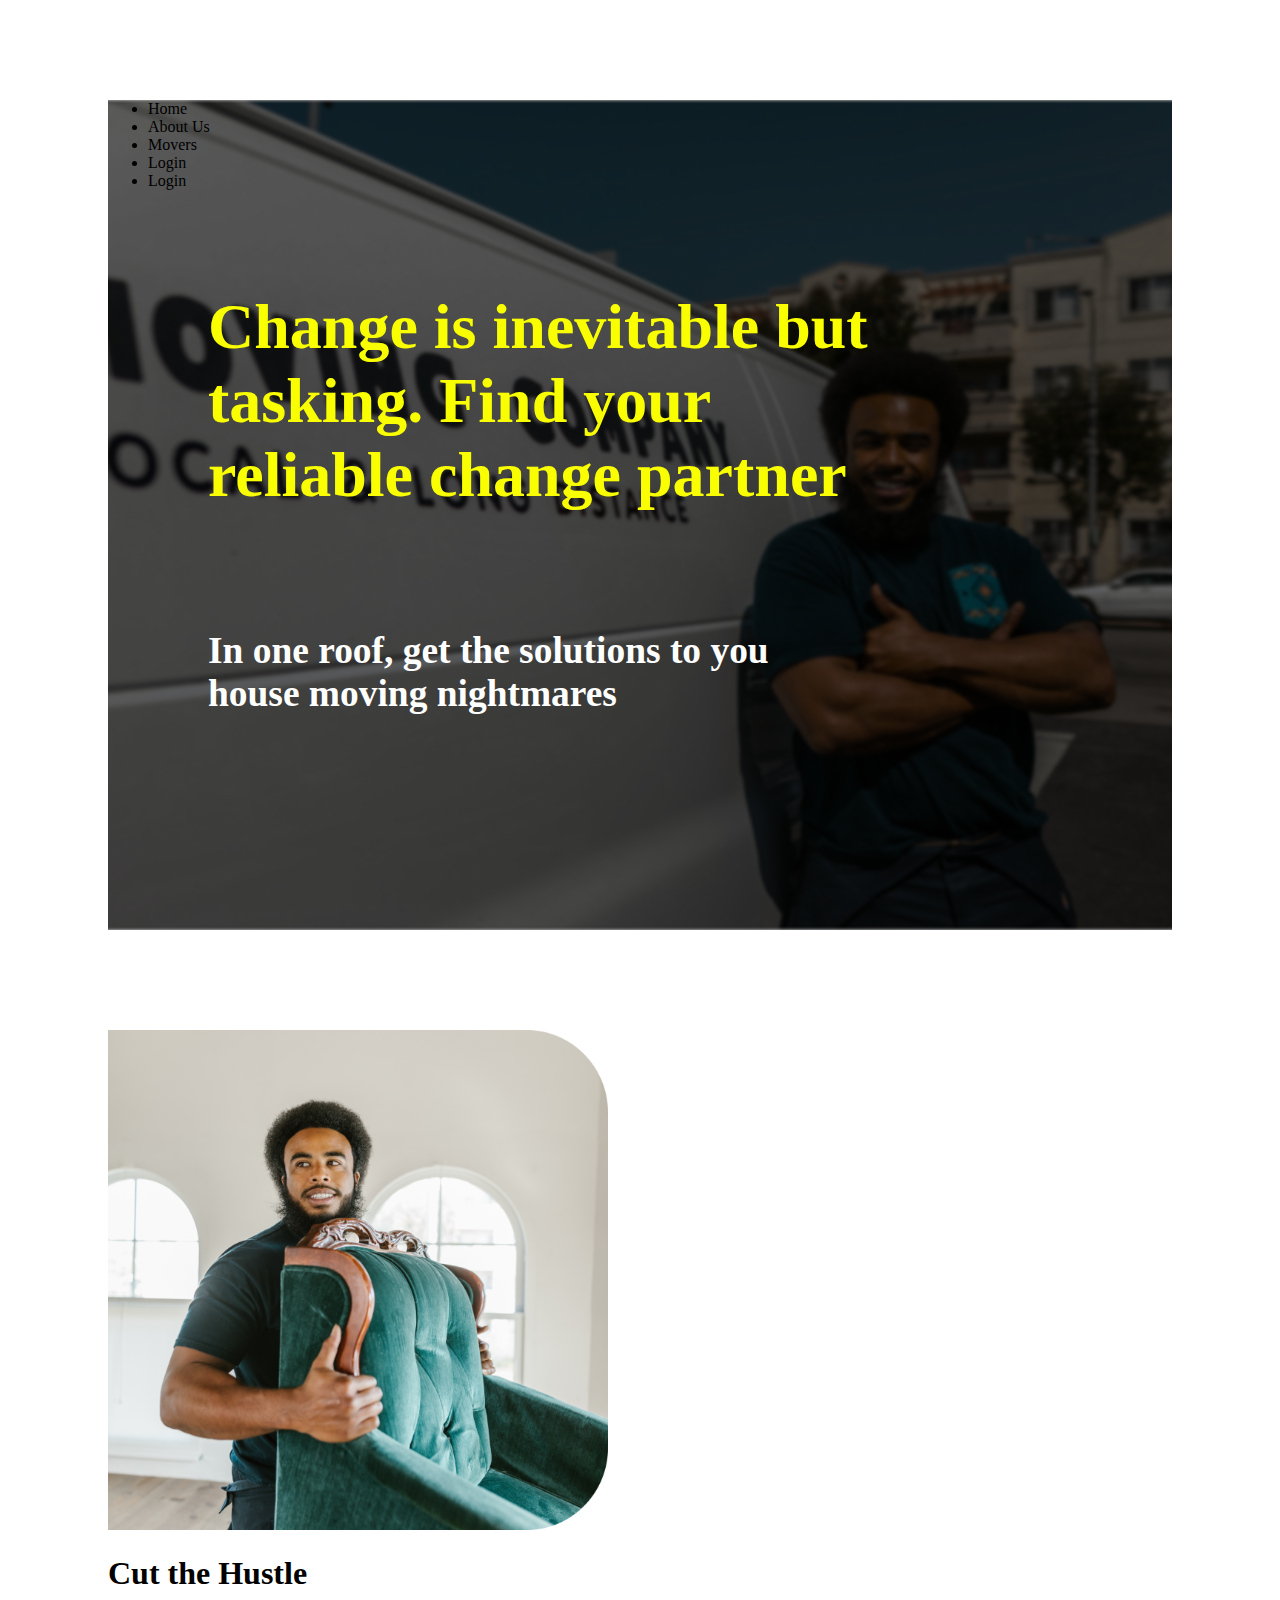
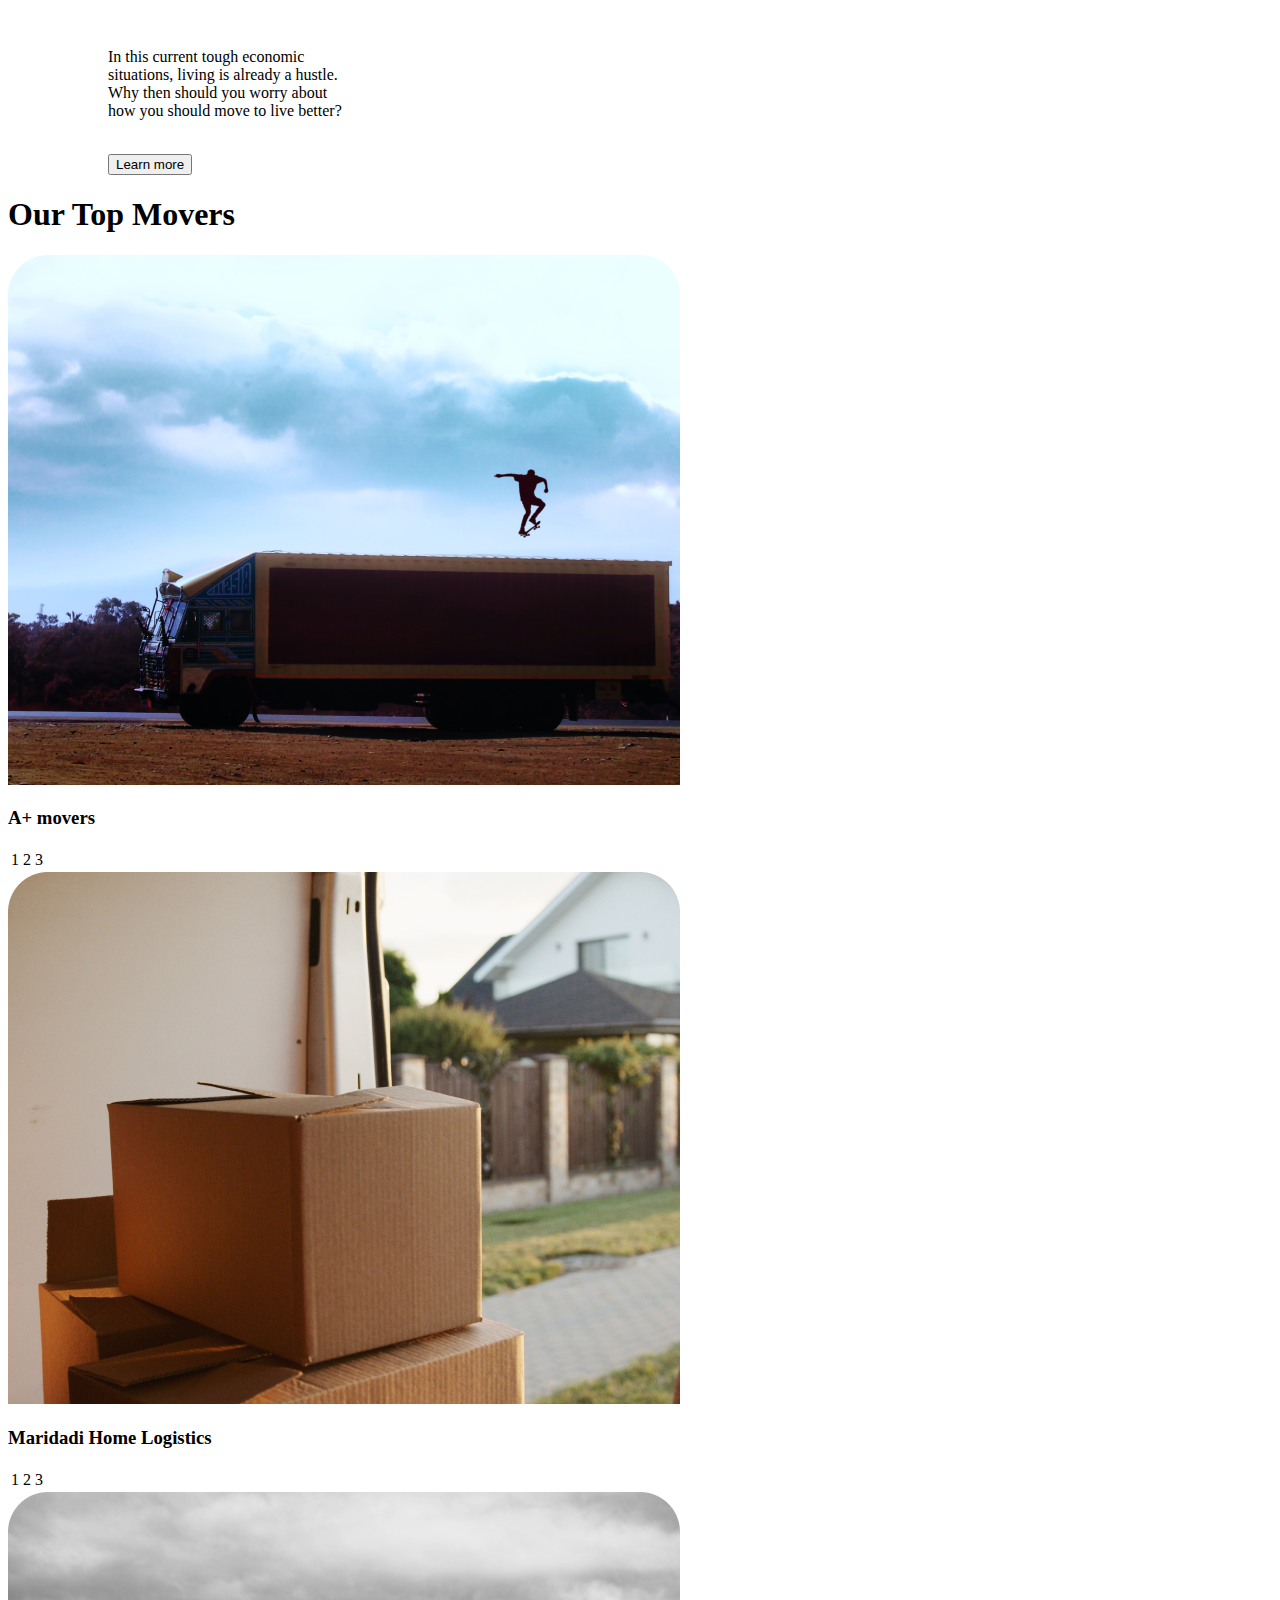
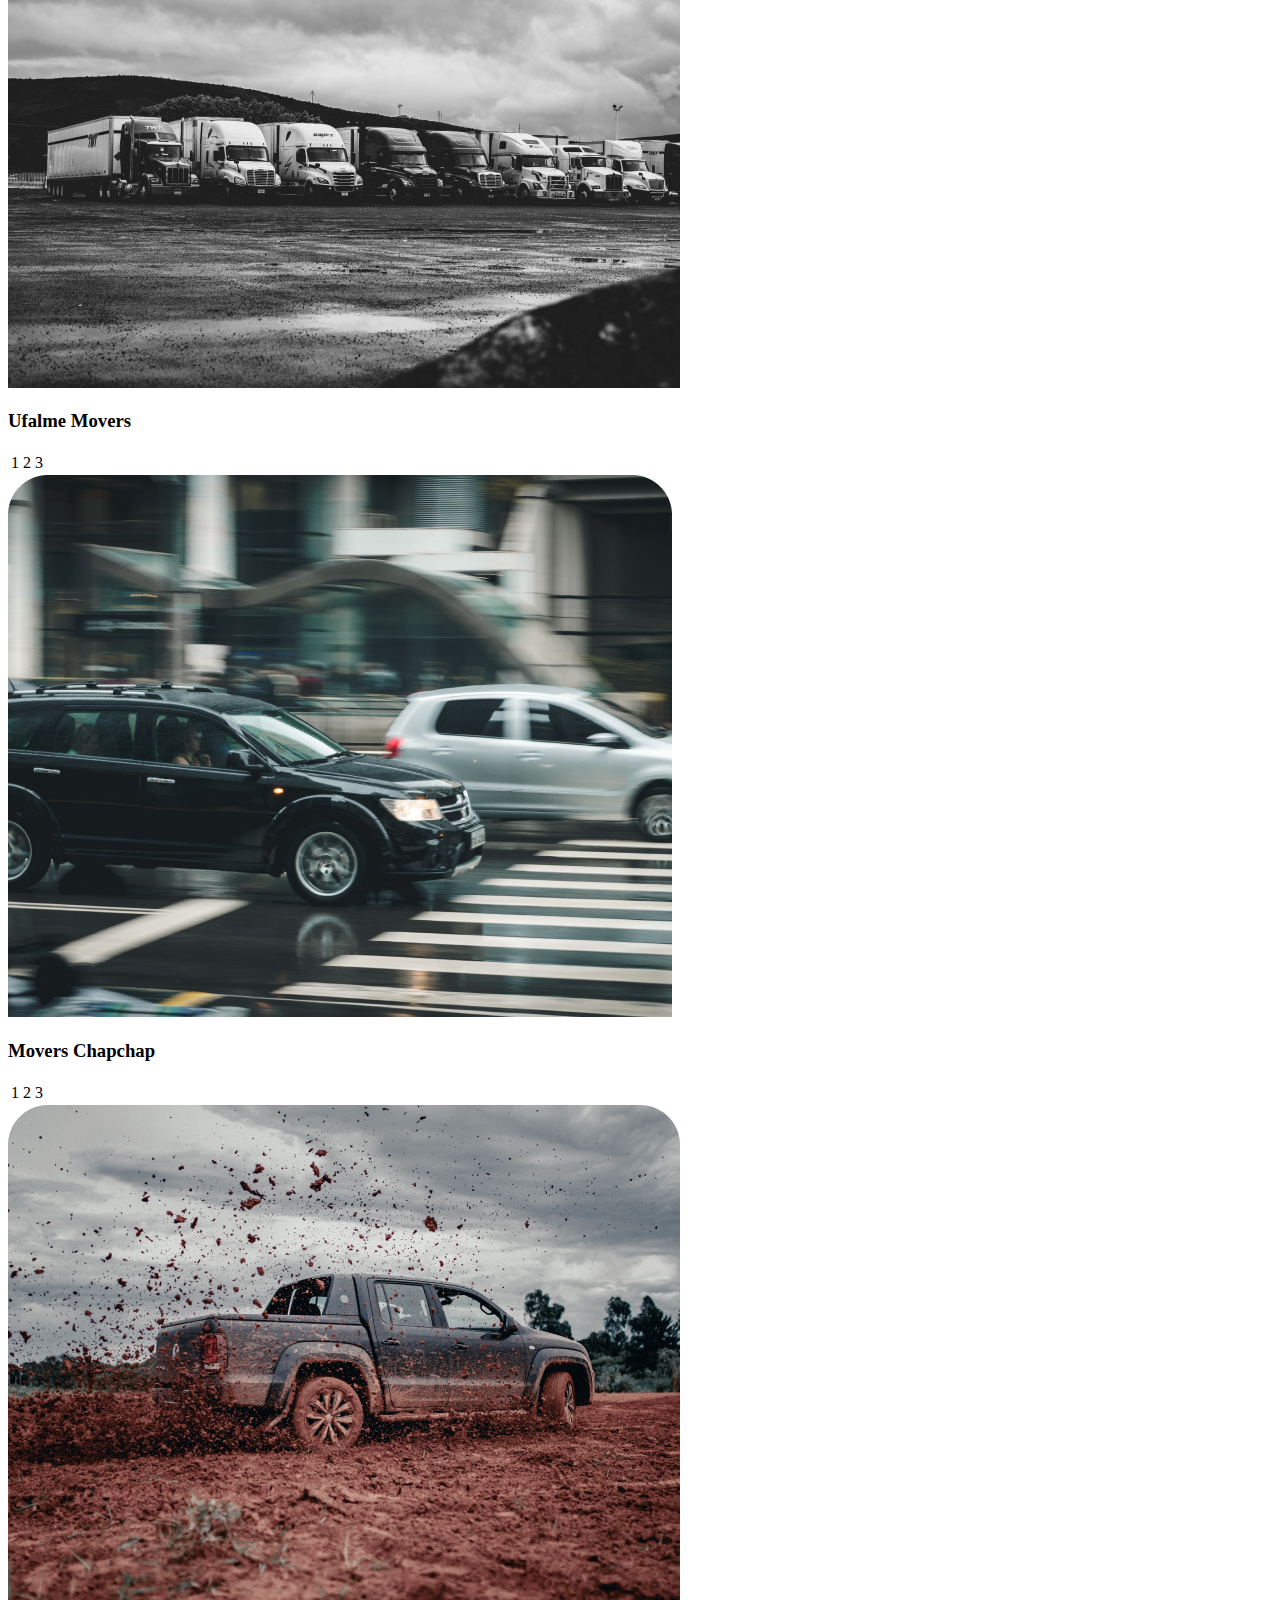
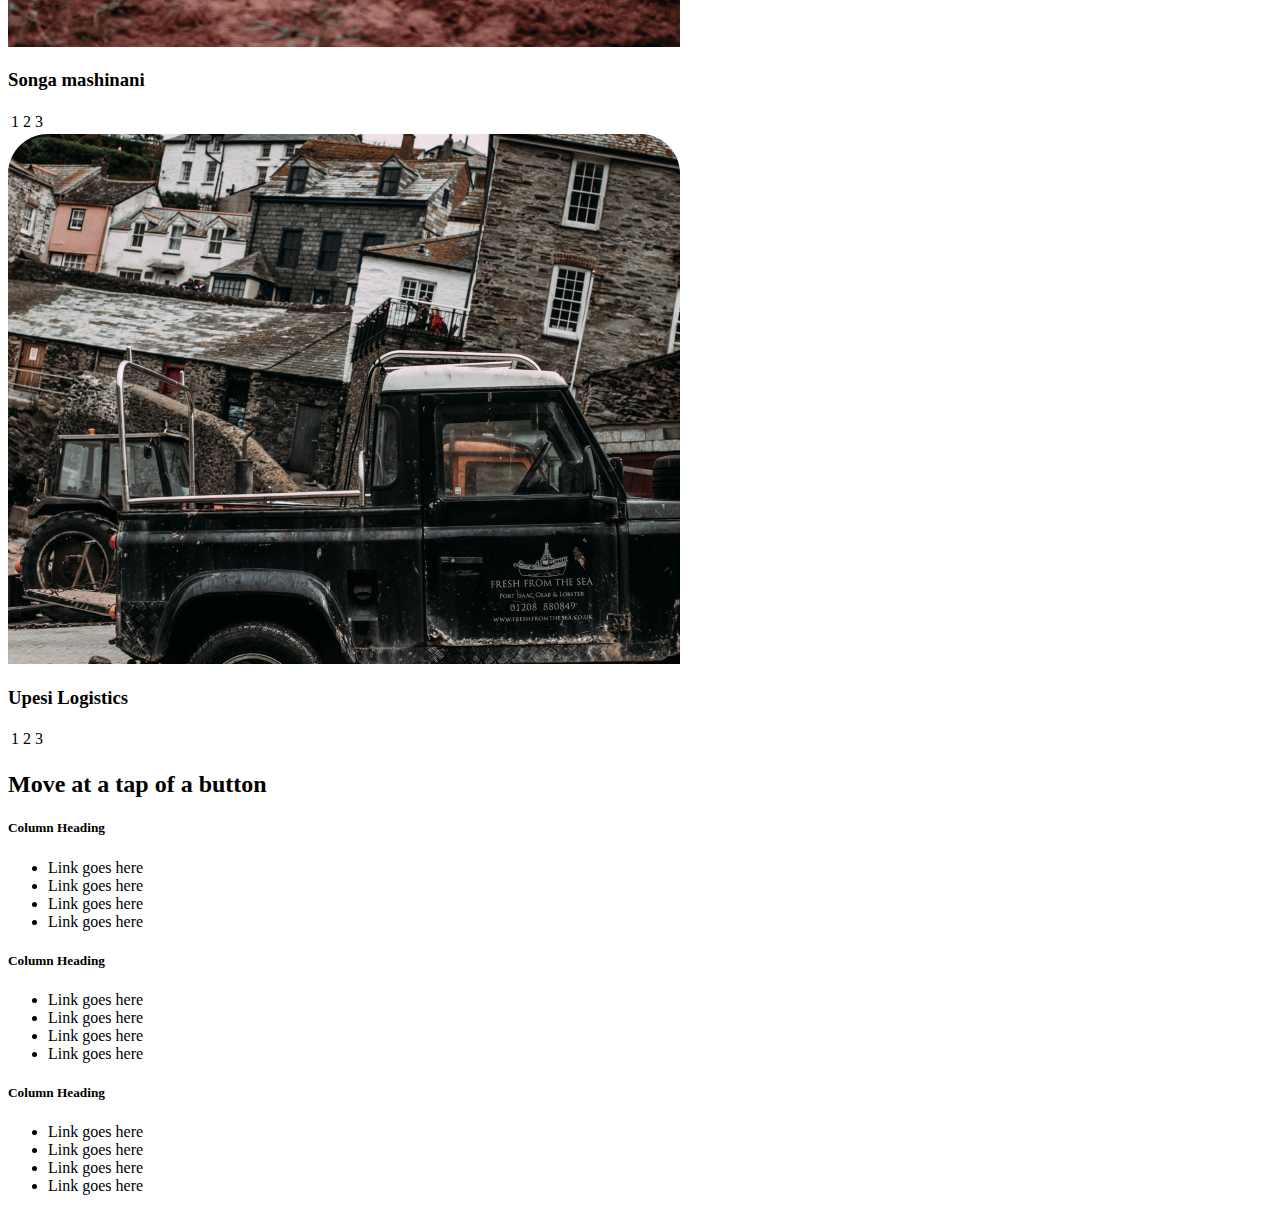
==== index.html @ a8dbe8f0 "Reduce the size of the image assigned image id-imagy to have height of 500 and width of 500 and adju" ====
<!DOCTYPE html>
<html lang="en">
<head>
    <meta charset="UTF-8">
    <meta name="viewport" content="width=device-width, initial-scale=1.0">
    <title>Quick Movers</title>
    <link rel="stylesheet" type="text/css" href="assets/styles.css">
</head>
<body>

    <!-- Navigation Bar and header Section-->
    <section class="head">
    <div class="header">
        <nav>
            <ul>
                <li>Home</li>
                <li>About Us</li>
                <li <a href="#movers">Movers</li>
                <li <button id="btn1">Login</button>
                <li <button id="btn2">Login</button>
            </ul>
        </nav>
    <div/>
    <div class="change">
            <span class="span1"><h1>Change is inevitable but <br />
            tasking. Find your <br />
            reliable change partner</h1><br /></span>
            <span class="span2"><h3>
                In one roof, get the solutions to you <br />
                house moving nightmares
            </h3></span>
    </div>
    </section>

    <!-- Cut the Hustle-->
    <section>
    <div class="cut">
        <div id="imagy">
            <img src="assets/images/moving2 1.png" height="500" width="500">
        </div>
        <div id="hustle">
            <h1>Cut the Hustle</h1><br />
            <p>In this current tough economic <br />
            situations, living is already a hustle. <br />
        Why then should you worry about <br />
    how you should move to live better?</p><br />
    <button class="btn">Learn more</button>
        </div>
    </div>
    </section>

    <!-- Our Top Movers-->
    <section>
        <div class="top">
            <h1>Our Top Movers</h1>
        </div>
        <div class="movers">
            <div id="movera">
                <div><img src="assets/images/ehem 1.png"</div><br />
                    <div>
                        <h3>A+ movers</h3>
                            <table>
                                <tr>
                                    <td>1</td>
                                    <td>2</td>
                                    <td>3</td>
                                </tr>
                            </table>
                    </div>
            </div>


            <div id="movera1">
                <div><img src="assets/images/wewe 1.png"</div><br />
                <div>
                    <h3>Maridadi Home Logistics</h3>
                    <table>
                        <tr>
                            <td>1</td>
                            <td>2</td>
                            <td>3</td>
                        </tr>
                    </table>
                </div>
            </div>


            <div id="movera2">
                <div><img src="assets/images/movers 1.png"</div><br>
                <div>
                    <h3>Ufalme Movers</h3>
                    <table>
                        <tr>
                            <td>1</td>
                            <td>2</td>
                            <td>3</td>
                        </tr>
                    </table>
                </div>
            </div>


            <div id="movera3">
                <div><img src="assets/images/chapchap 1.png"</div><br />
                <div>
                    <h3>Movers Chapchap</h3>
                    <table>
                        <tr>
                            <td>1</td>
                            <td>2</td>
                            <td>3</td>
                        </tr>
                    </table>
                </div>
            </div>

            <div id="Movera4">
                <div><img src="assets/images/mashinani 1.png"</div><br />
                <div>
                    <h3>Songa mashinani</h3>
                    <table>
                        <tr>
                            <td>1</td>
                            <td>2</td>
                            <td>3</td>
                        </tr>
                    </table>
                </div>
            </div>

            <div>
                <div><img src="assets/images/songa 1.png"</div><br />
                <div>
                    <h3>Upesi Logistics</h3>
                    <table>
                        <tr>
                            <td>1</td>
                            <td>2</td>
                            <td>3</td>
                        </tr>
                    </table>
                </div>
            </div>
        </div>   
    </section>

    <!-- Footer-->
    <section class="footer">
        <div id="foot-header">
            <h2><span id="start">Move at a tap of</span><span id="button"> a button</span></h2>
        </div>
        <div id="chini">
            <div class="social">
                <div id="facebook"><i class="fab fa-facebook-f"></i></div>
                <div id="twitter"><i class="fab fa-twitter"></i></div>
                <div id="instagram"><i class="fab fa-instagram"></i></div>
            </div>

            <div class="column1">
                <h5>Column Heading</h5>
                <ul>
                    <li>Link goes here</li>
                    <li>Link goes here</li>
                    <li>Link goes here</li>
                    <li>Link goes here</li>
                </ul>
            </div>

            <div class="column2">
                <h5>Column Heading</h5>
                <ul>
                    <li>Link goes here</li>
                    <li>Link goes here</li>
                    <li>Link goes here</li>
                    <li>Link goes here</li>
                </ul>
            </div>

            <div class="column3">
                <h5>Column Heading</h5>
                <ul>
                    <li>Link goes here</li>
                    <li>Link goes here</li>
                    <li>Link goes here</li>
                    <li>Link goes here</li>
                </ul>
            </div>

        </div>
    </section>
</body>
</html>
---- assets/styles.css ----
.header{
    background-image: url("./images/moving\ 1.png");
    height: 830px;
    background-position: center;
    background-repeat: no-repeat;
    background-size: cover;
    margin: 100px;
}
.change{
    margin-top: 100px;
    margin-left: 100px;
    font-size: xx-large;
}
.span1{
    color: #FAFF00;
}
.span2{
    color: #fff;
}
.cut{
    margin-left: 100px;
}
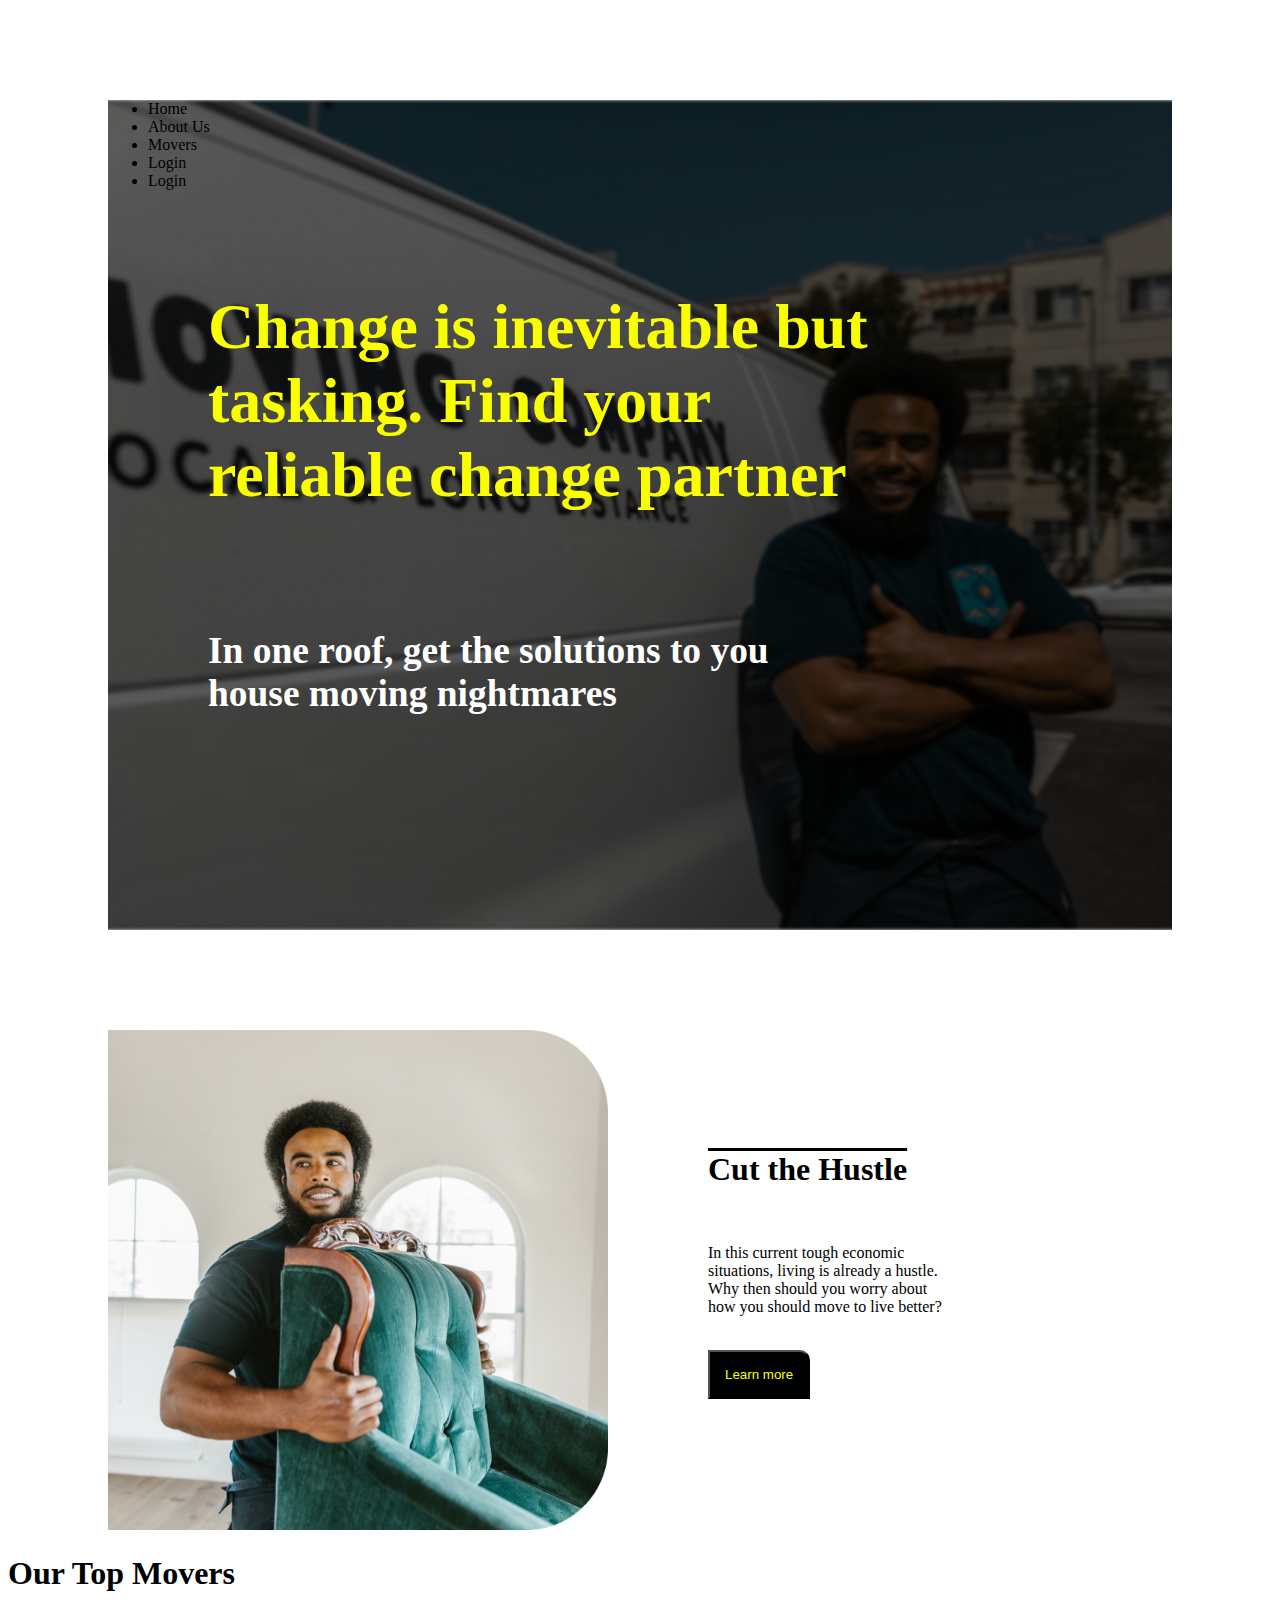
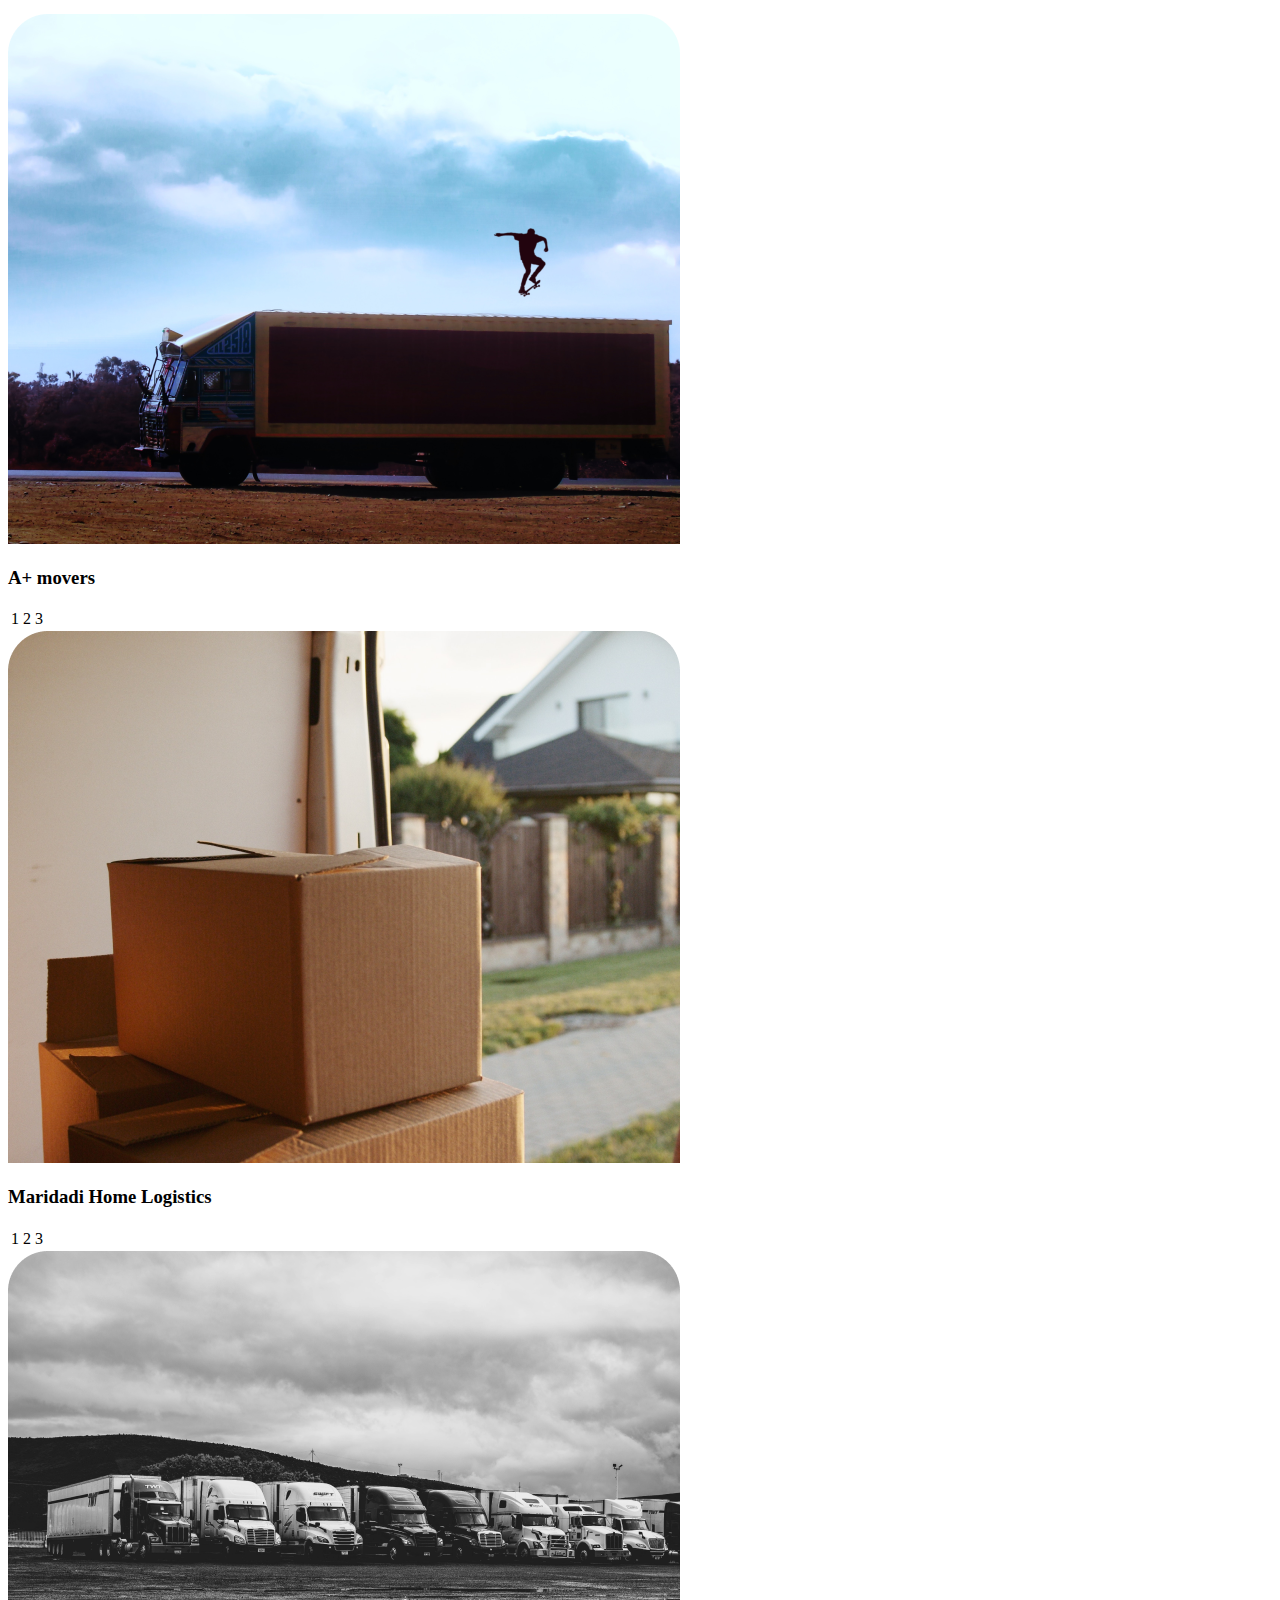
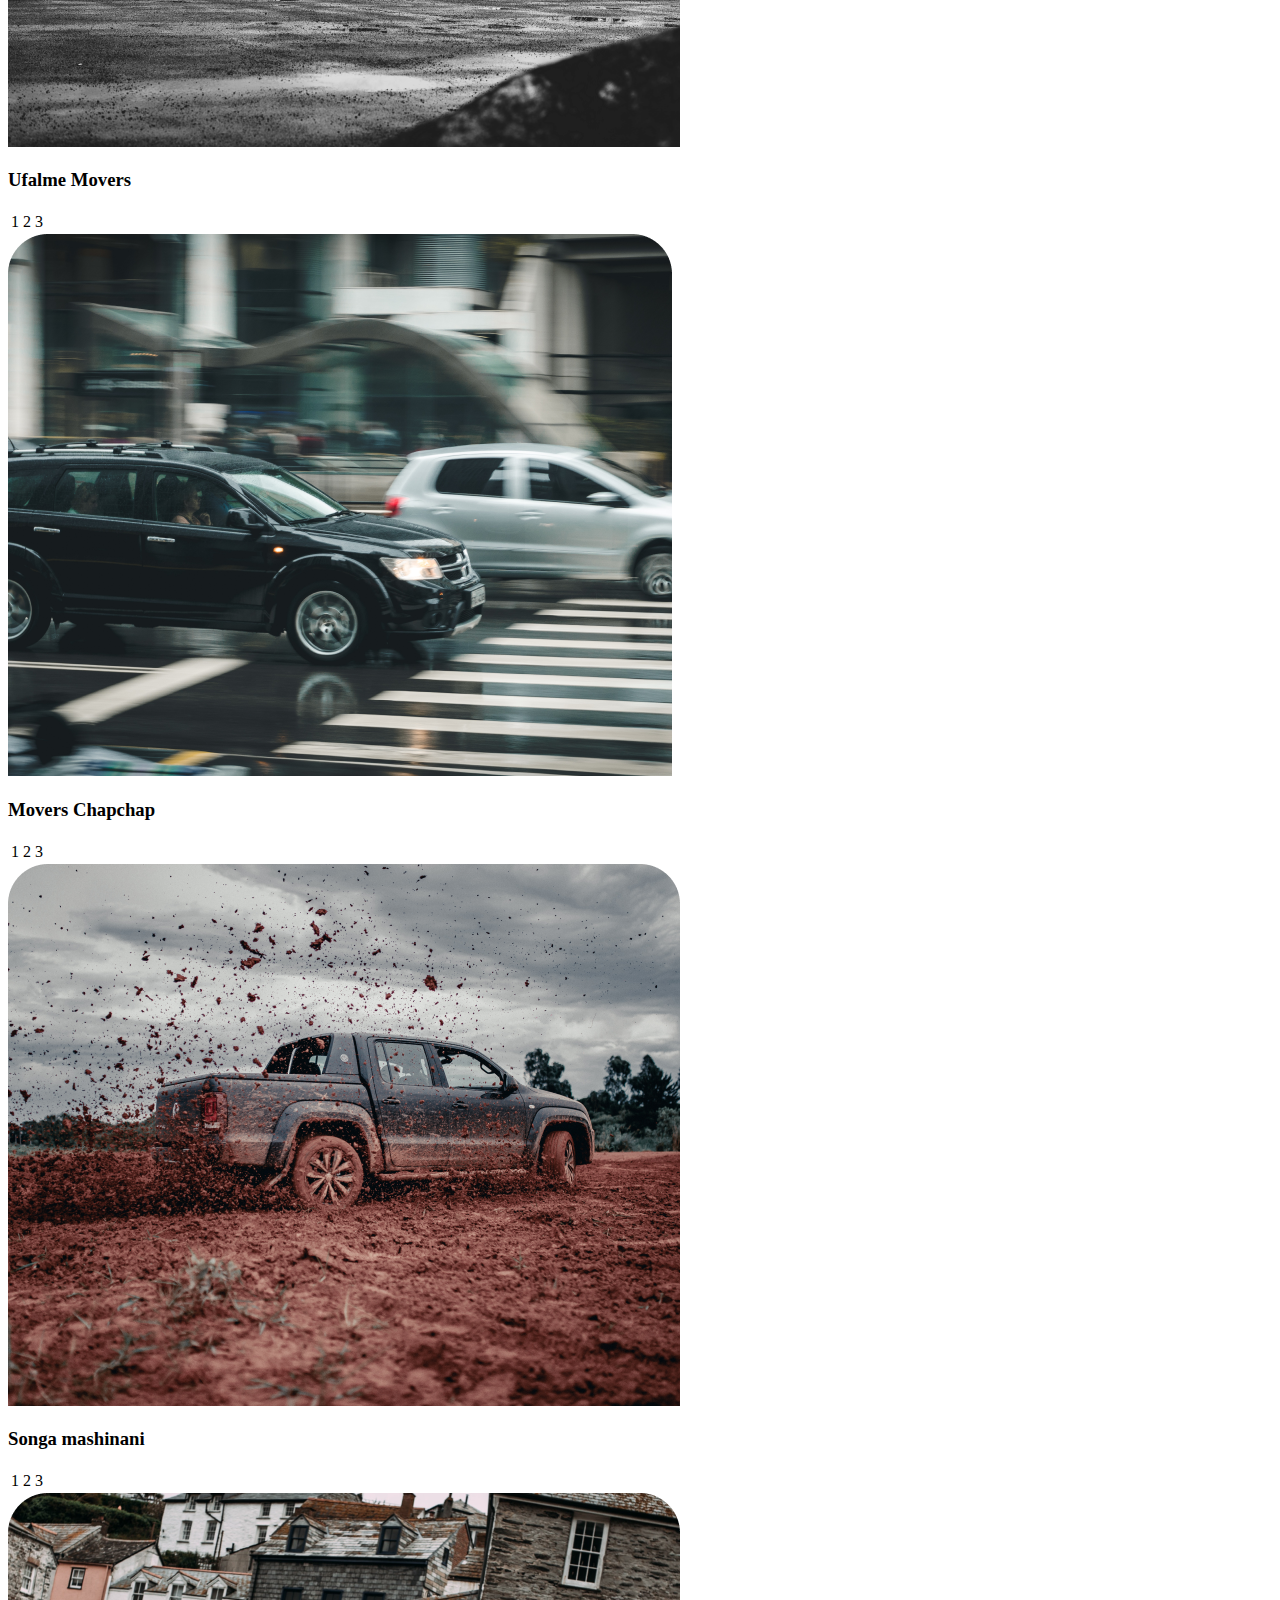
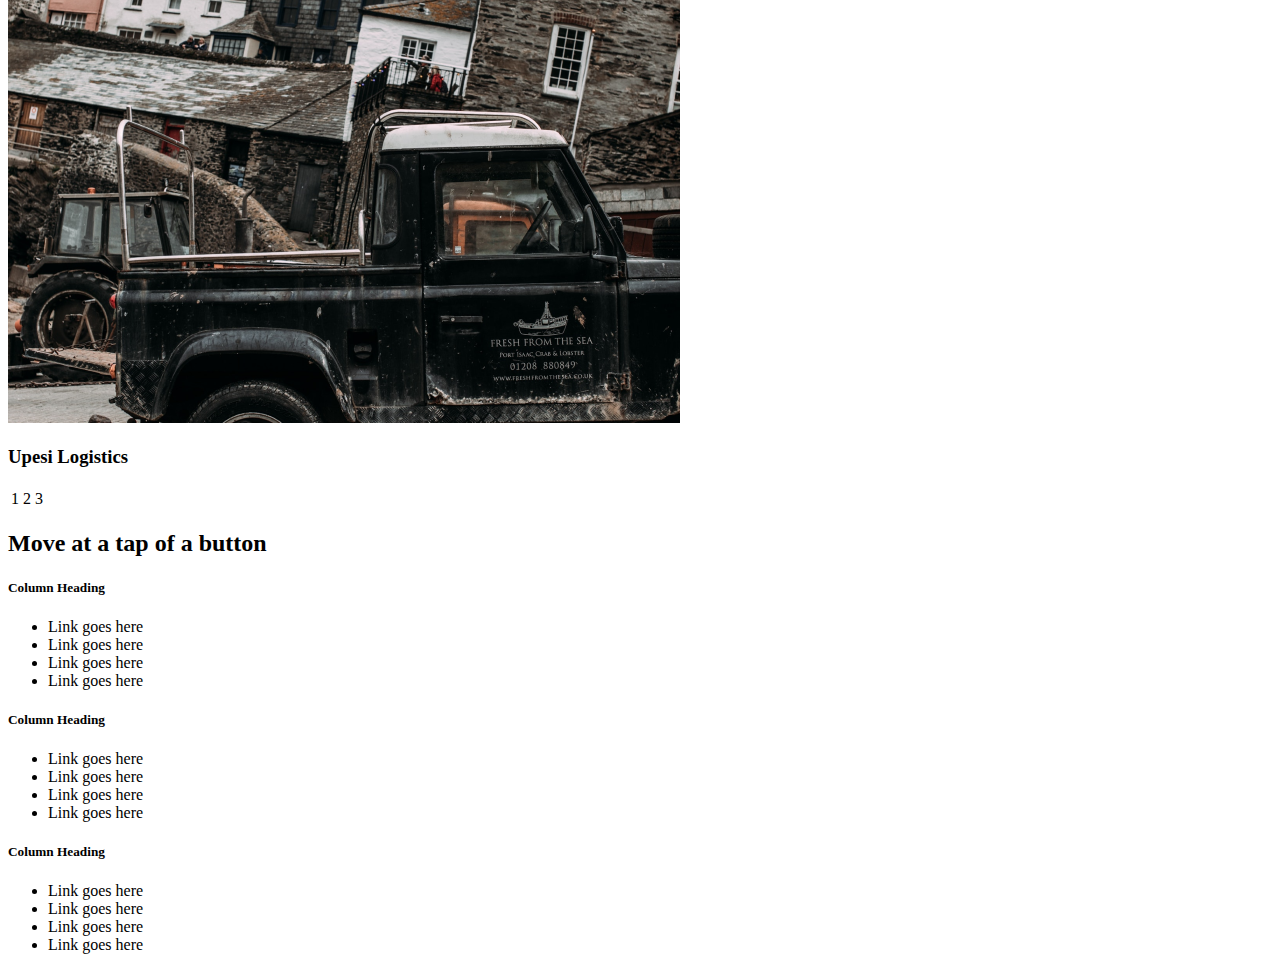
==== commit 007fb7e2: "Design the Learn more button as required." ====
--- a/index.html
+++ b/index.html
@@ -39,12 +39,12 @@
             <img src="assets/images/moving2 1.png" height="500" width="500">
         </div>
         <div id="hustle">
-            <h1>Cut the Hustle</h1><br />
+            <span id="cutty"><h1>Cut the Hustle</h1></span><br />
             <p>In this current tough economic <br />
             situations, living is already a hustle. <br />
         Why then should you worry about <br />
     how you should move to live better?</p><br />
-    <button class="btn">Learn more</button>
+    <button class="btna">Learn more</button>
         </div>
     </div>
     </section>
--- a/assets/styles.css
+++ b/assets/styles.css
@@ -19,4 +19,18 @@
 }
 .cut{
     margin-left: 100px;
-}+    display: flex;
+}
+#hustle{
+    margin-left: 100px;
+    margin-top: 100px;
+}
+#cutty{
+    text-decoration: overline;
+}
+.btna{
+    background-color: black;
+    color: #FAFF00;
+    padding: 15px;
+    border-top-right-radius: 10px;
+}
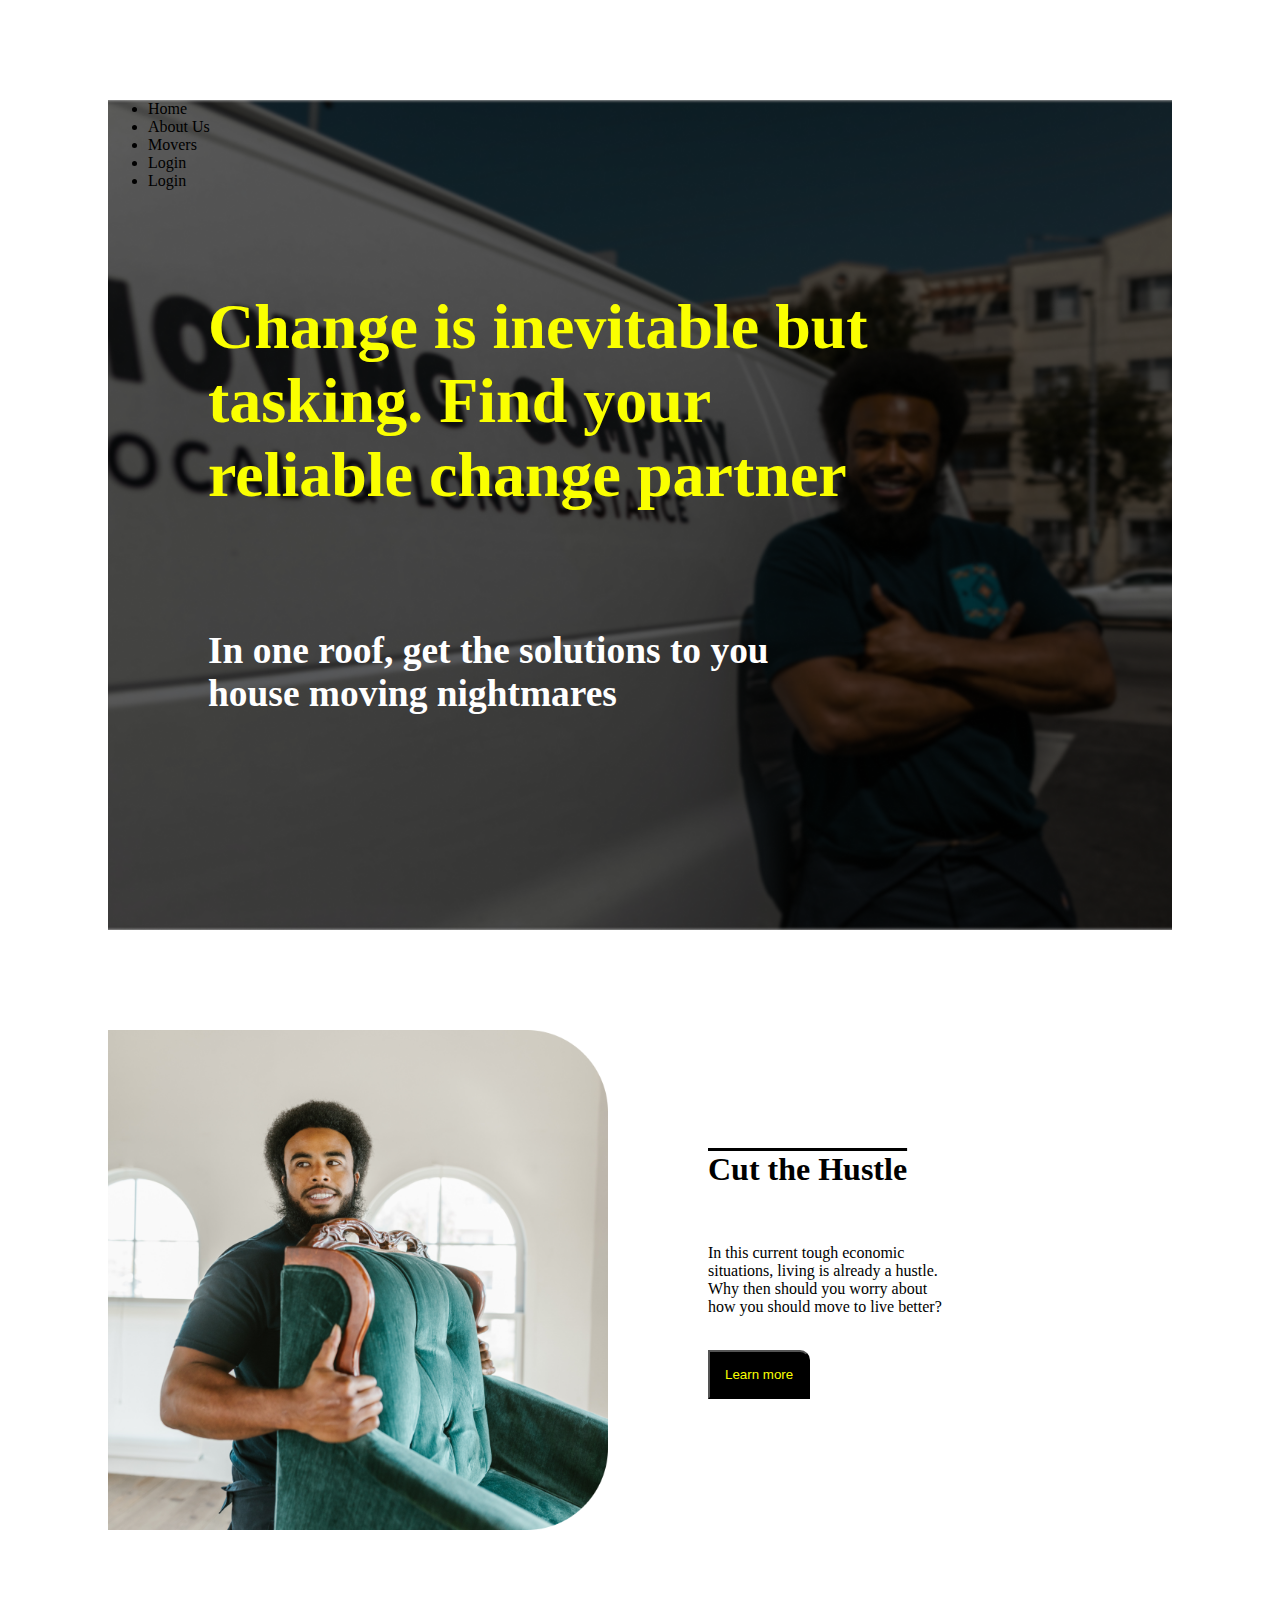
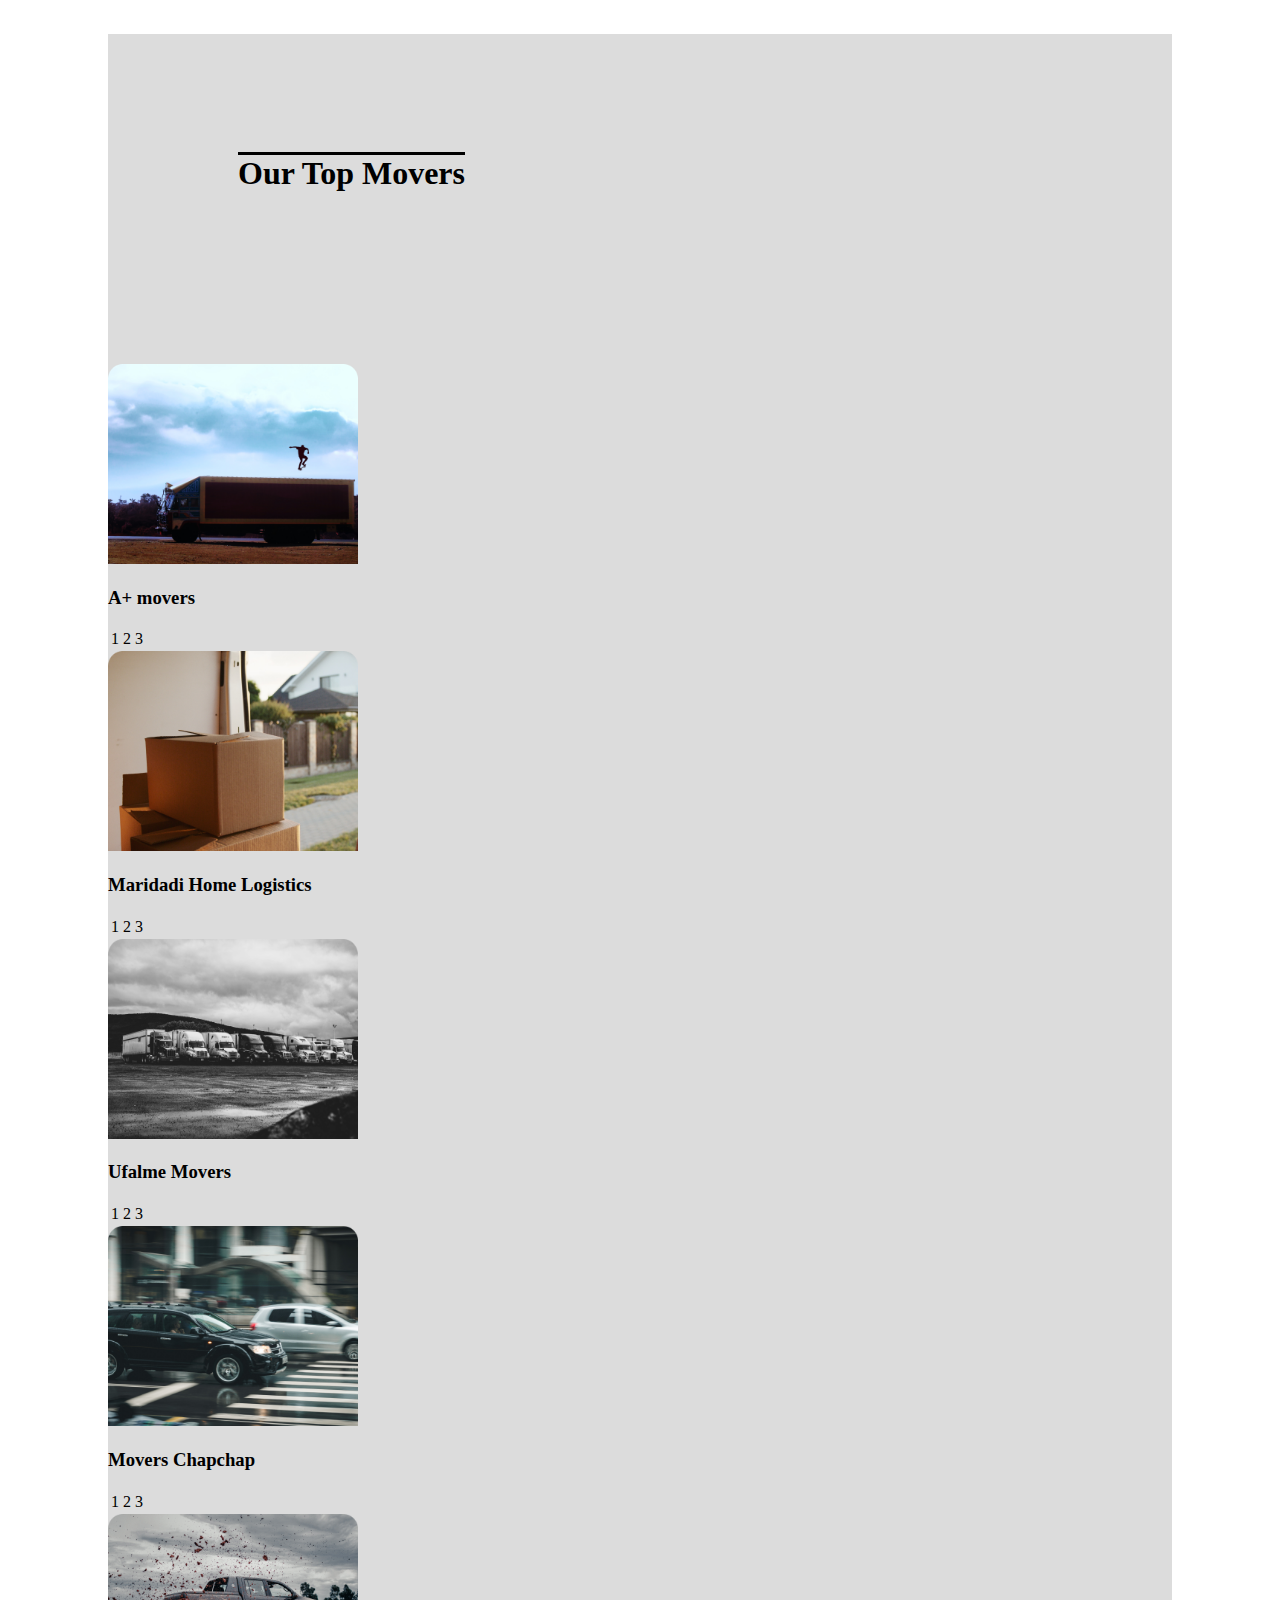
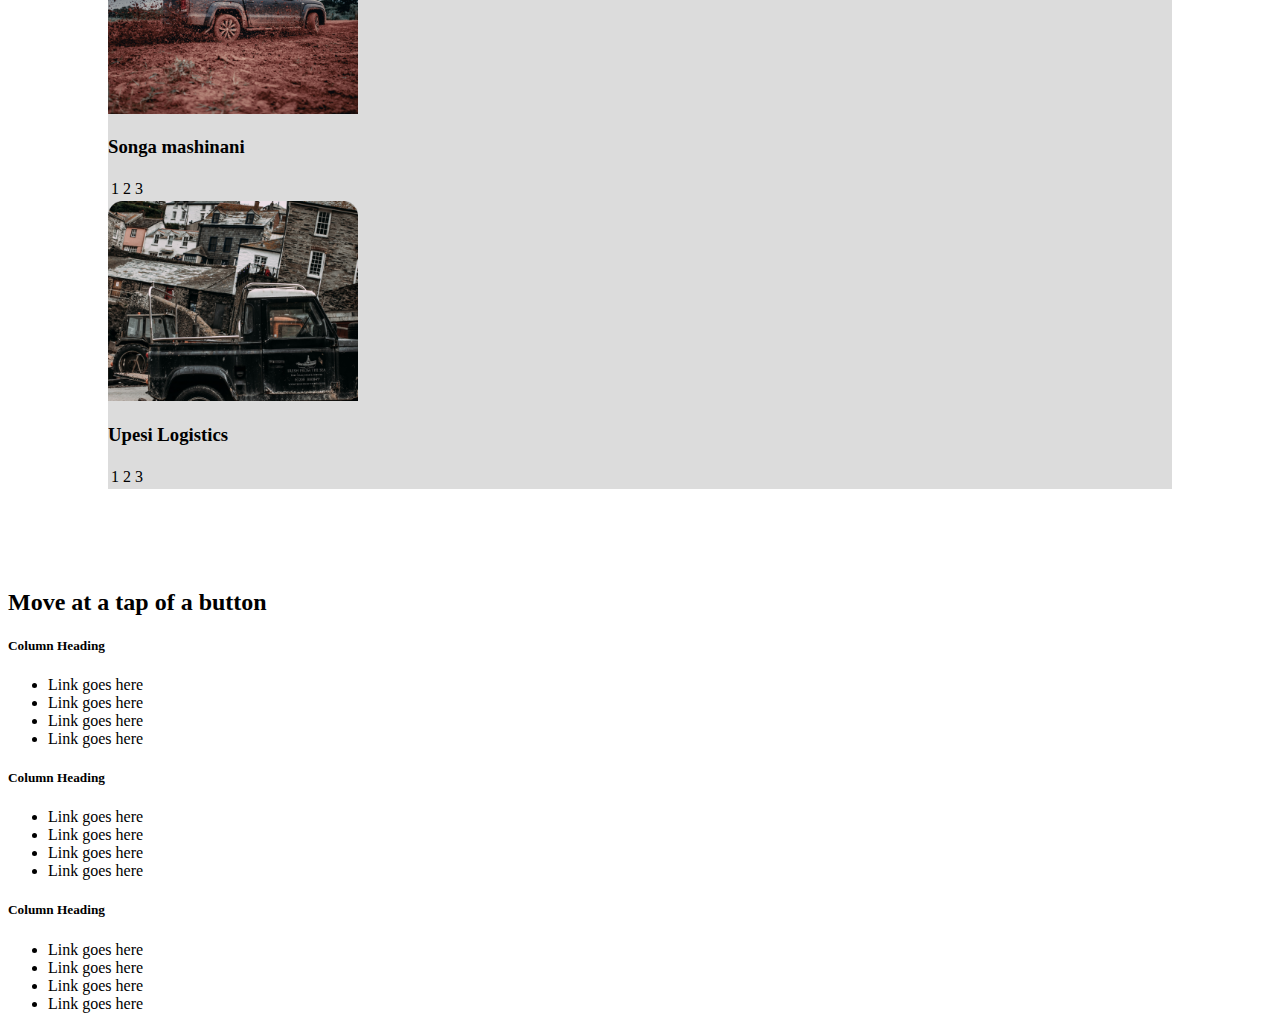
==== commit eedf0fdc: "Inrease the padding of the text 'Our Top Movers, enclose the heading and the images afterwards in a " ====
--- a/index.html
+++ b/index.html
@@ -50,13 +50,13 @@
     </section>
 
     <!-- Our Top Movers-->
-    <section>
+    <section class="topy">
         <div class="top">
             <h1>Our Top Movers</h1>
         </div>
         <div class="movers">
             <div id="movera">
-                <div><img src="assets/images/ehem 1.png"</div><br />
+                <div><img src="assets/images/ehem 1.png" width="250" height="200"</div><br />
                     <div>
                         <h3>A+ movers</h3>
                             <table>
@@ -71,7 +71,7 @@
 
 
             <div id="movera1">
-                <div><img src="assets/images/wewe 1.png"</div><br />
+                <div><img src="assets/images/wewe 1.png" width="250" height="200"</div><br />
                 <div>
                     <h3>Maridadi Home Logistics</h3>
                     <table>
@@ -86,7 +86,7 @@
 
 
             <div id="movera2">
-                <div><img src="assets/images/movers 1.png"</div><br>
+                <div><img src="assets/images/movers 1.png" width="250" height="200"</div><br>
                 <div>
                     <h3>Ufalme Movers</h3>
                     <table>
@@ -101,7 +101,7 @@
 
 
             <div id="movera3">
-                <div><img src="assets/images/chapchap 1.png"</div><br />
+                <div><img src="assets/images/chapchap 1.png" width="250" height="200"</div><br />
                 <div>
                     <h3>Movers Chapchap</h3>
                     <table>
@@ -115,7 +115,7 @@
             </div>
 
             <div id="Movera4">
-                <div><img src="assets/images/mashinani 1.png"</div><br />
+                <div><img src="assets/images/mashinani 1.png" width="250" height="200"</div><br />
                 <div>
                     <h3>Songa mashinani</h3>
                     <table>
@@ -129,7 +129,7 @@
             </div>
 
             <div>
-                <div><img src="assets/images/songa 1.png"</div><br />
+                <div><img src="assets/images/songa 1.png" width="250" height="200"</div><br />
                 <div>
                     <h3>Upesi Logistics</h3>
                     <table>
--- a/assets/styles.css
+++ b/assets/styles.css
@@ -34,3 +34,19 @@
     padding: 15px;
     border-top-right-radius: 10px;
 }
+.top{
+    margin-left: 100px;
+    margin-top: 50px;
+    text-decoration: overline;
+    padding: 30px;
+    padding-top: 100px;
+    padding-bottom: 150px;
+}
+.topy{
+    background-color: gainsboro;
+    margin: 100px;
+}
+.movers{
+    display: grid;
+    grid-template-columns: repeat(3);
+}
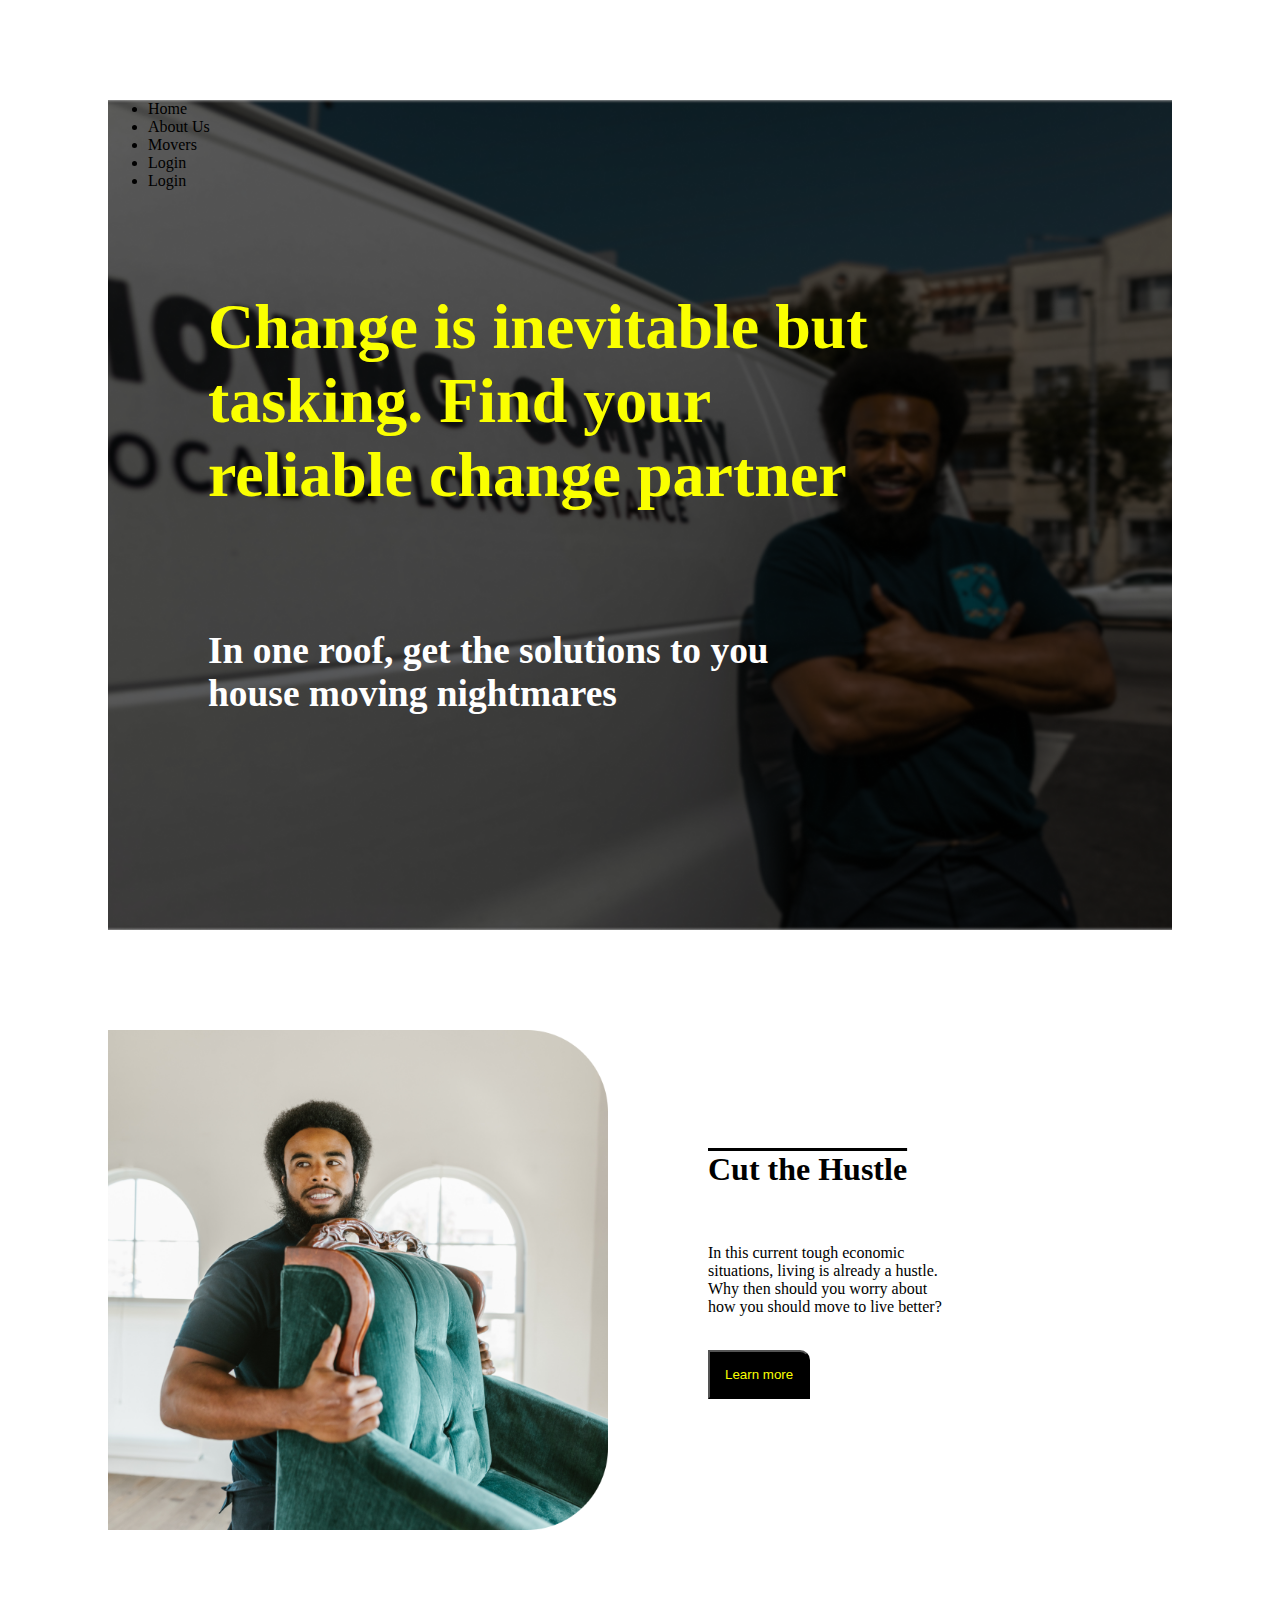
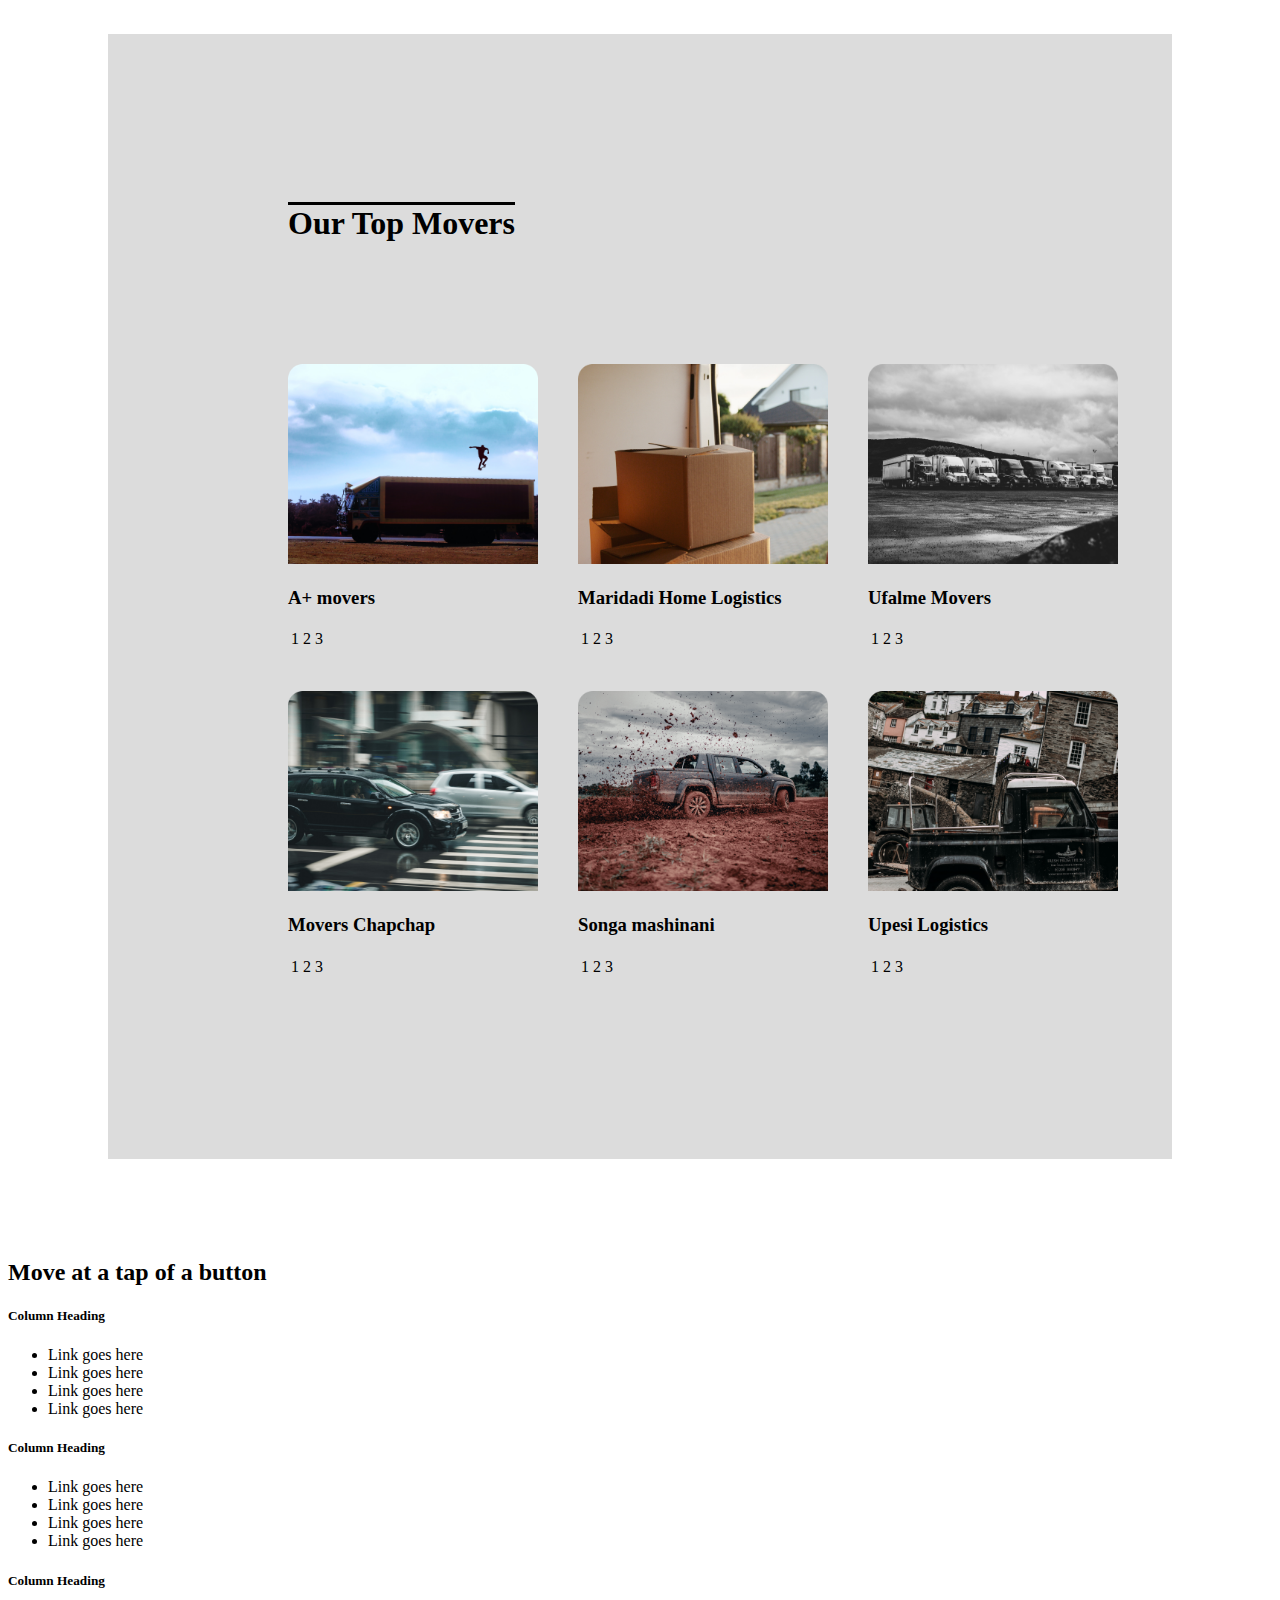
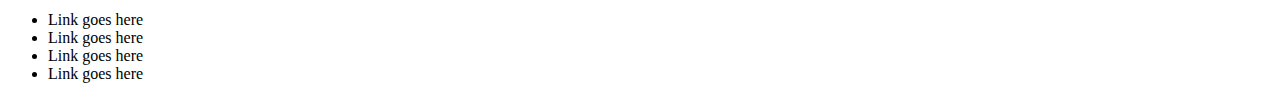
==== commit 313115c9: "Add and style the contents of our top movers section to make them display as required, adjust the pa" ====
--- a/index.html
+++ b/index.html
@@ -55,9 +55,8 @@
             <h1>Our Top Movers</h1>
         </div>
         <div class="movers">
-            <div id="movera">
-                <div><img src="assets/images/ehem 1.png" width="250" height="200"</div><br />
-                    <div>
+            <div class="movera">
+                <img src="assets/images/ehem 1.png" width="250" height="200"><br />
                         <h3>A+ movers</h3>
                             <table>
                                 <tr>
@@ -66,13 +65,11 @@
                                     <td>3</td>
                                 </tr>
                             </table>
-                    </div>
             </div>
 
 
-            <div id="movera1">
-                <div><img src="assets/images/wewe 1.png" width="250" height="200"</div><br />
-                <div>
+            <div class="movera">
+                <img src="assets/images/wewe 1.png" width="250" height="200"><br />
                     <h3>Maridadi Home Logistics</h3>
                     <table>
                         <tr>
@@ -81,13 +78,11 @@
                             <td>3</td>
                         </tr>
                     </table>
-                </div>
             </div>
 
 
-            <div id="movera2">
-                <div><img src="assets/images/movers 1.png" width="250" height="200"</div><br>
-                <div>
+            <div class="movera">
+                <img src="assets/images/movers 1.png" width="250" height="200"><br>
                     <h3>Ufalme Movers</h3>
                     <table>
                         <tr>
@@ -96,13 +91,11 @@
                             <td>3</td>
                         </tr>
                     </table>
-                </div>
             </div>
 
 
-            <div id="movera3">
-                <div><img src="assets/images/chapchap 1.png" width="250" height="200"</div><br />
-                <div>
+            <div class="movera">
+                <img src="assets/images/chapchap 1.png" width="250" height="200"><br />
                     <h3>Movers Chapchap</h3>
                     <table>
                         <tr>
@@ -111,12 +104,10 @@
                             <td>3</td>
                         </tr>
                     </table>
-                </div>
             </div>
 
-            <div id="Movera4">
-                <div><img src="assets/images/mashinani 1.png" width="250" height="200"</div><br />
-                <div>
+            <div class="movera">
+                <img src="assets/images/mashinani 1.png" width="250" height="200"><br />
                     <h3>Songa mashinani</h3>
                     <table>
                         <tr>
@@ -125,12 +116,10 @@
                             <td>3</td>
                         </tr>
                     </table>
-                </div>
             </div>
 
-            <div>
-                <div><img src="assets/images/songa 1.png" width="250" height="200"</div><br />
-                <div>
+            <div class="movera">
+                <img src="assets/images/songa 1.png" width="250" height="200"><br />
                     <h3>Upesi Logistics</h3>
                     <table>
                         <tr>
@@ -139,7 +128,6 @@
                             <td>3</td>
                         </tr>
                     </table>
-                </div>
             </div>
         </div>   
     </section>
--- a/assets/styles.css
+++ b/assets/styles.css
@@ -39,14 +39,23 @@
     margin-top: 50px;
     text-decoration: overline;
     padding: 30px;
-    padding-top: 100px;
-    padding-bottom: 150px;
+    padding-top: 50px;
+    padding-bottom: 50px;
 }
 .topy{
     background-color: gainsboro;
     margin: 100px;
+    margin-bottom: 100px;
+    padding: 50px;
 }
 .movers{
     display: grid;
-    grid-template-columns: repeat(3);
+    margin: 100px;
+    grid-template-columns: auto auto auto;
+    padding: 10px;
+    margin-top: 20px;
 }
+.movera{
+    align-items: center;
+    padding: 20px;
+}
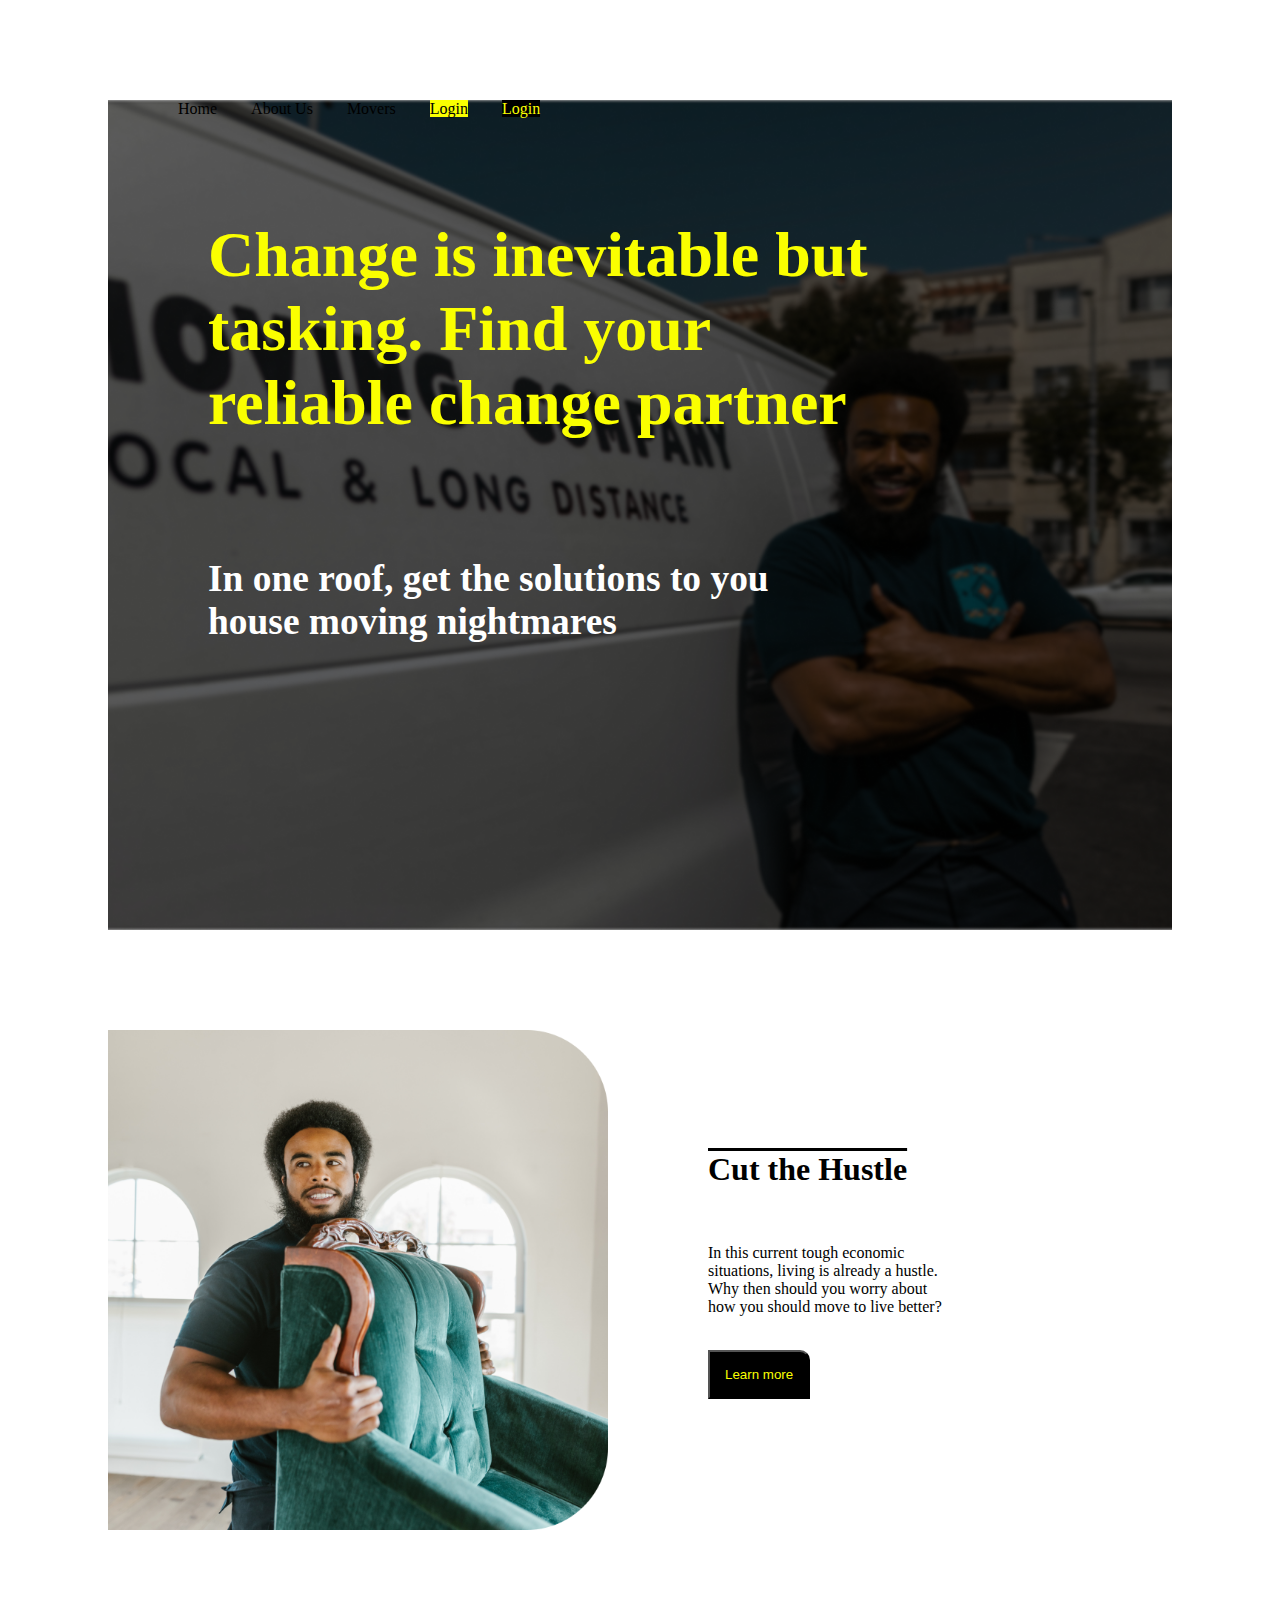
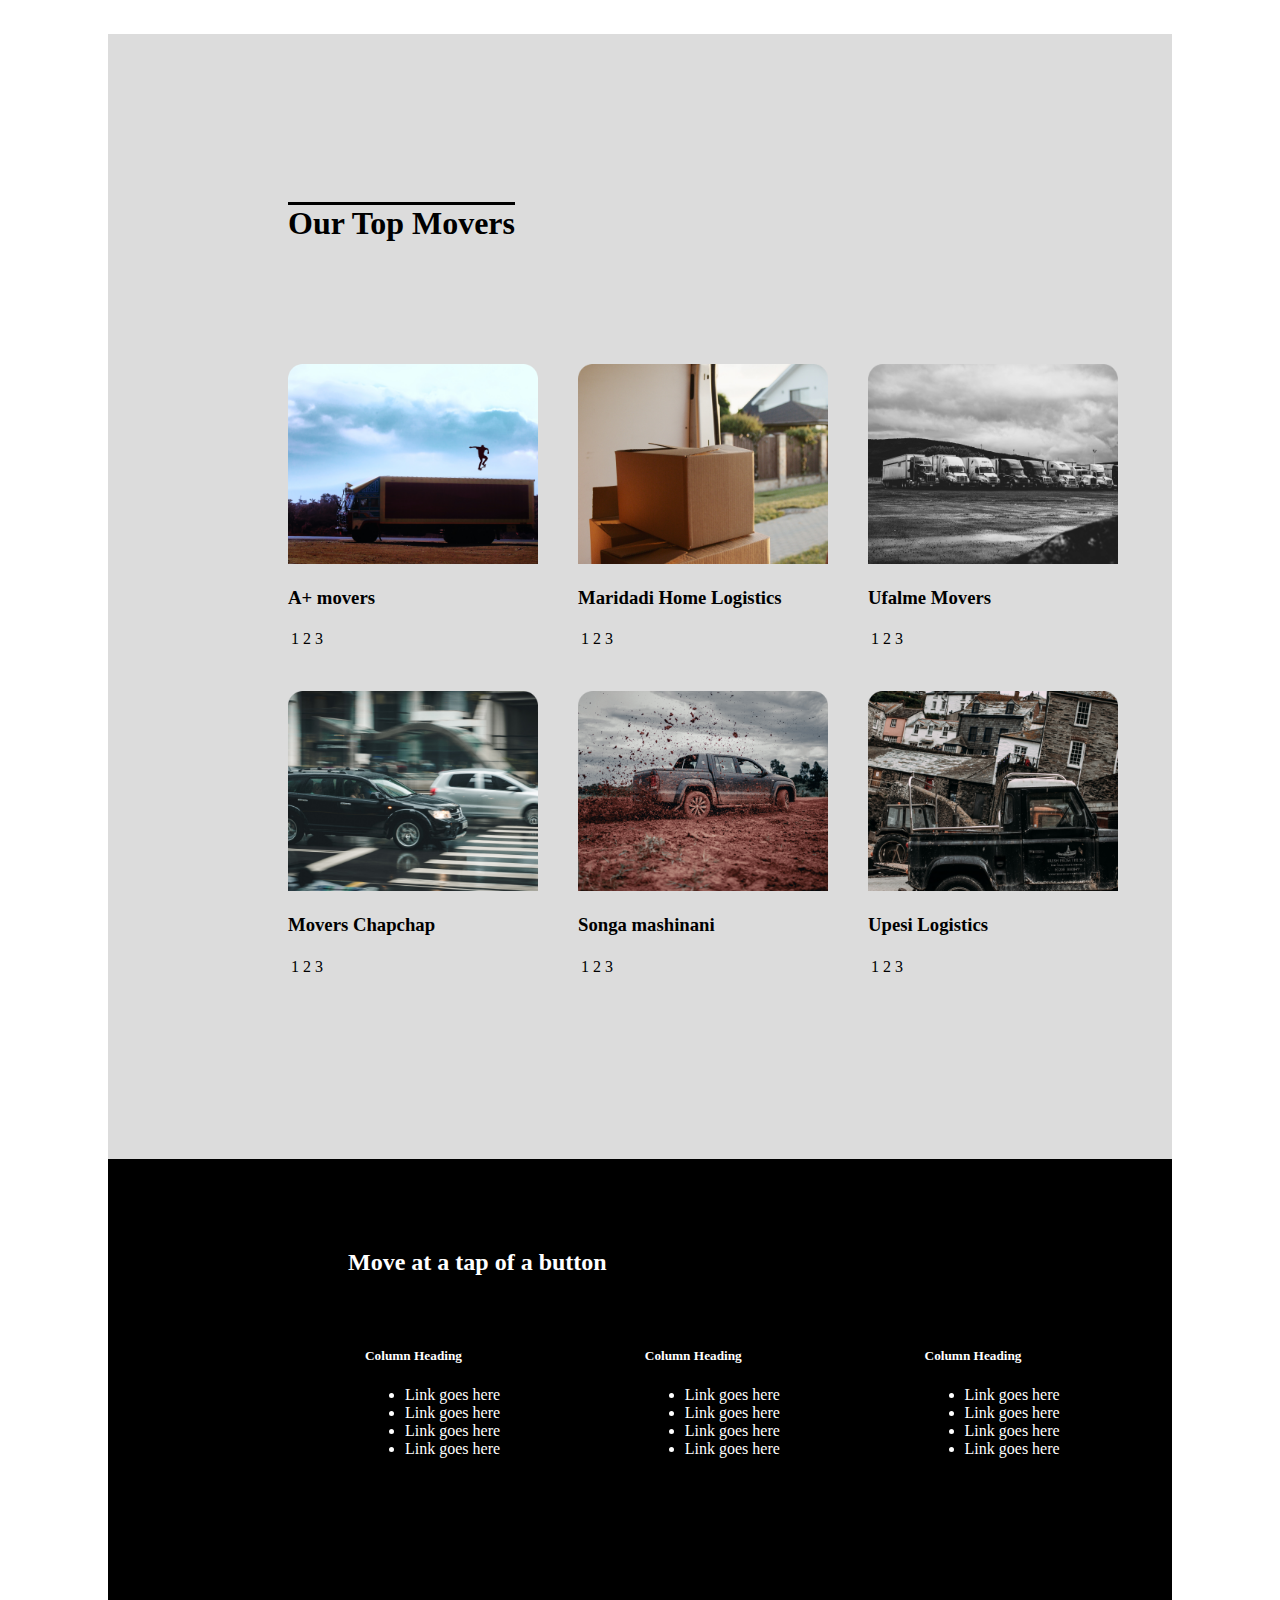
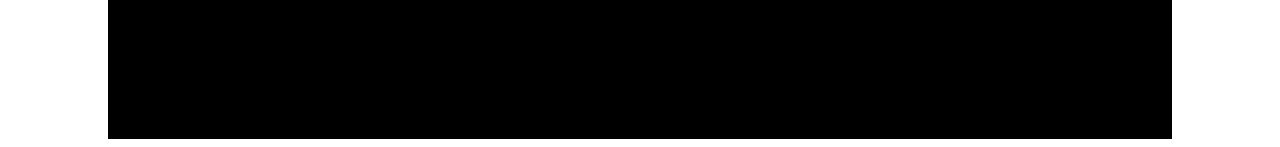
==== commit 3552f21b: "style page 1 of the project." ====
--- a/index.html
+++ b/index.html
@@ -11,13 +11,13 @@
     <!-- Navigation Bar and header Section-->
     <section class="head">
     <div class="header">
-        <nav>
+        <div class="nav">
             <ul>
-                <li>Home</li>
-                <li>About Us</li>
-                <li <a href="#movers">Movers</li>
-                <li <button id="btn1">Login</button>
-                <li <button id="btn2">Login</button>
+                <li class="list">Home</li>
+                <li class="list">About Us</li>
+                <li class="list" <a href="#movers">Movers</li>
+                <li class="list"<button id="btn1">Login</button></li>
+                <li class="list"<button id="btn2">Login</button></li>
             </ul>
         </nav>
     <div/>
--- a/assets/styles.css
+++ b/assets/styles.css
@@ -45,7 +45,7 @@
 .topy{
     background-color: gainsboro;
     margin: 100px;
-    margin-bottom: 100px;
+    margin-bottom: 0px;
     padding: 50px;
 }
 .movers{
@@ -59,3 +59,43 @@
     align-items: center;
     padding: 20px;
 }
+.footer{
+    text-align: left;
+    height: 500px;
+    color: #fff;
+    background-color: black;
+    margin-left: 100px;
+    margin-right: 100px;
+    padding: 40px;
+    margin-top: 0;
+}
+#foot-header{
+    margin-left: 200px;
+    margin-top: 20px;
+    margin-bottom: 50px;
+    padding-top: 10px;
+}
+#items{
+   display: flex;
+   margin: 5px;
+   padding: 30px;
+   list-style-type: none;
+   width: max-content;
+}
+#btn1{
+    color: black;
+    background-color: #FAFF00;
+}
+#btn2{
+    color: #FAFF00;
+    background-color: black;
+}
+.list{
+    display: inline;
+    margin-left: 30px;
+    margin-top: 20px;
+}
+#chini{
+    display: flex;
+    justify-content: space-around;
+}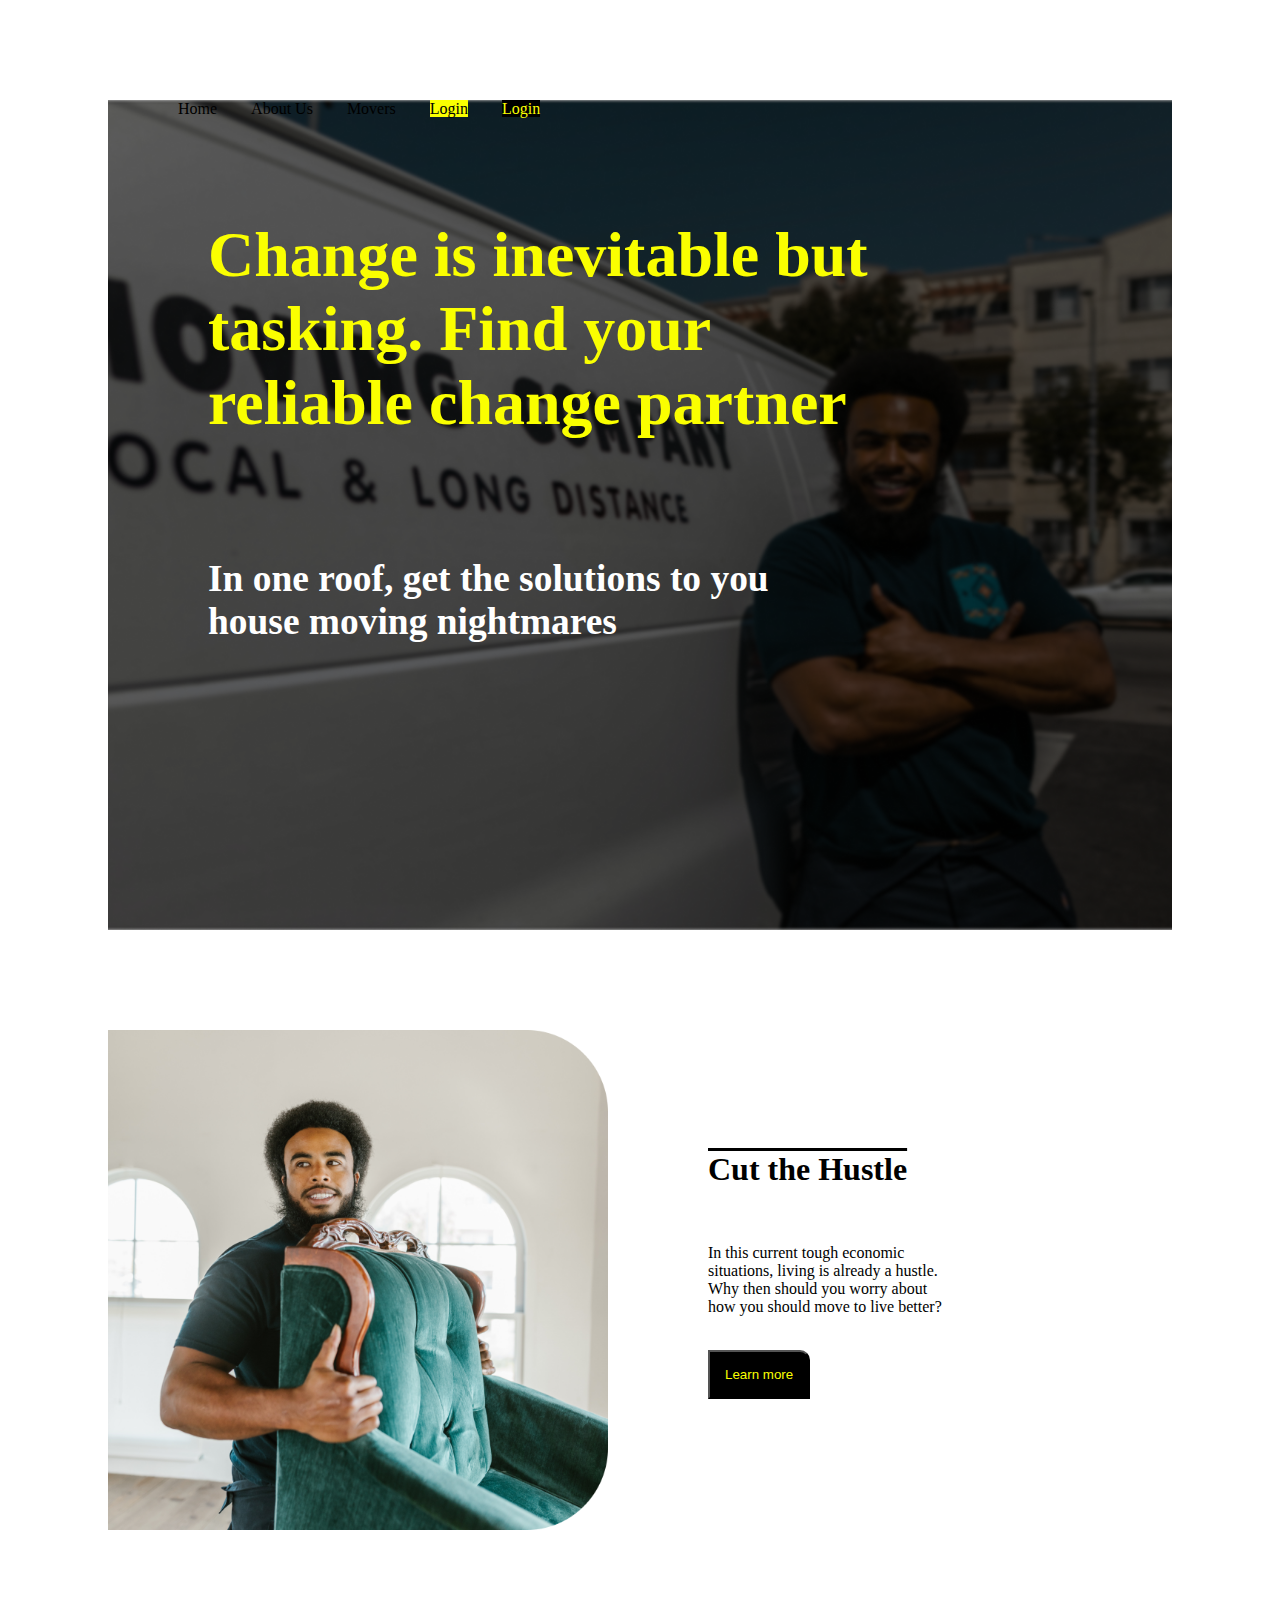
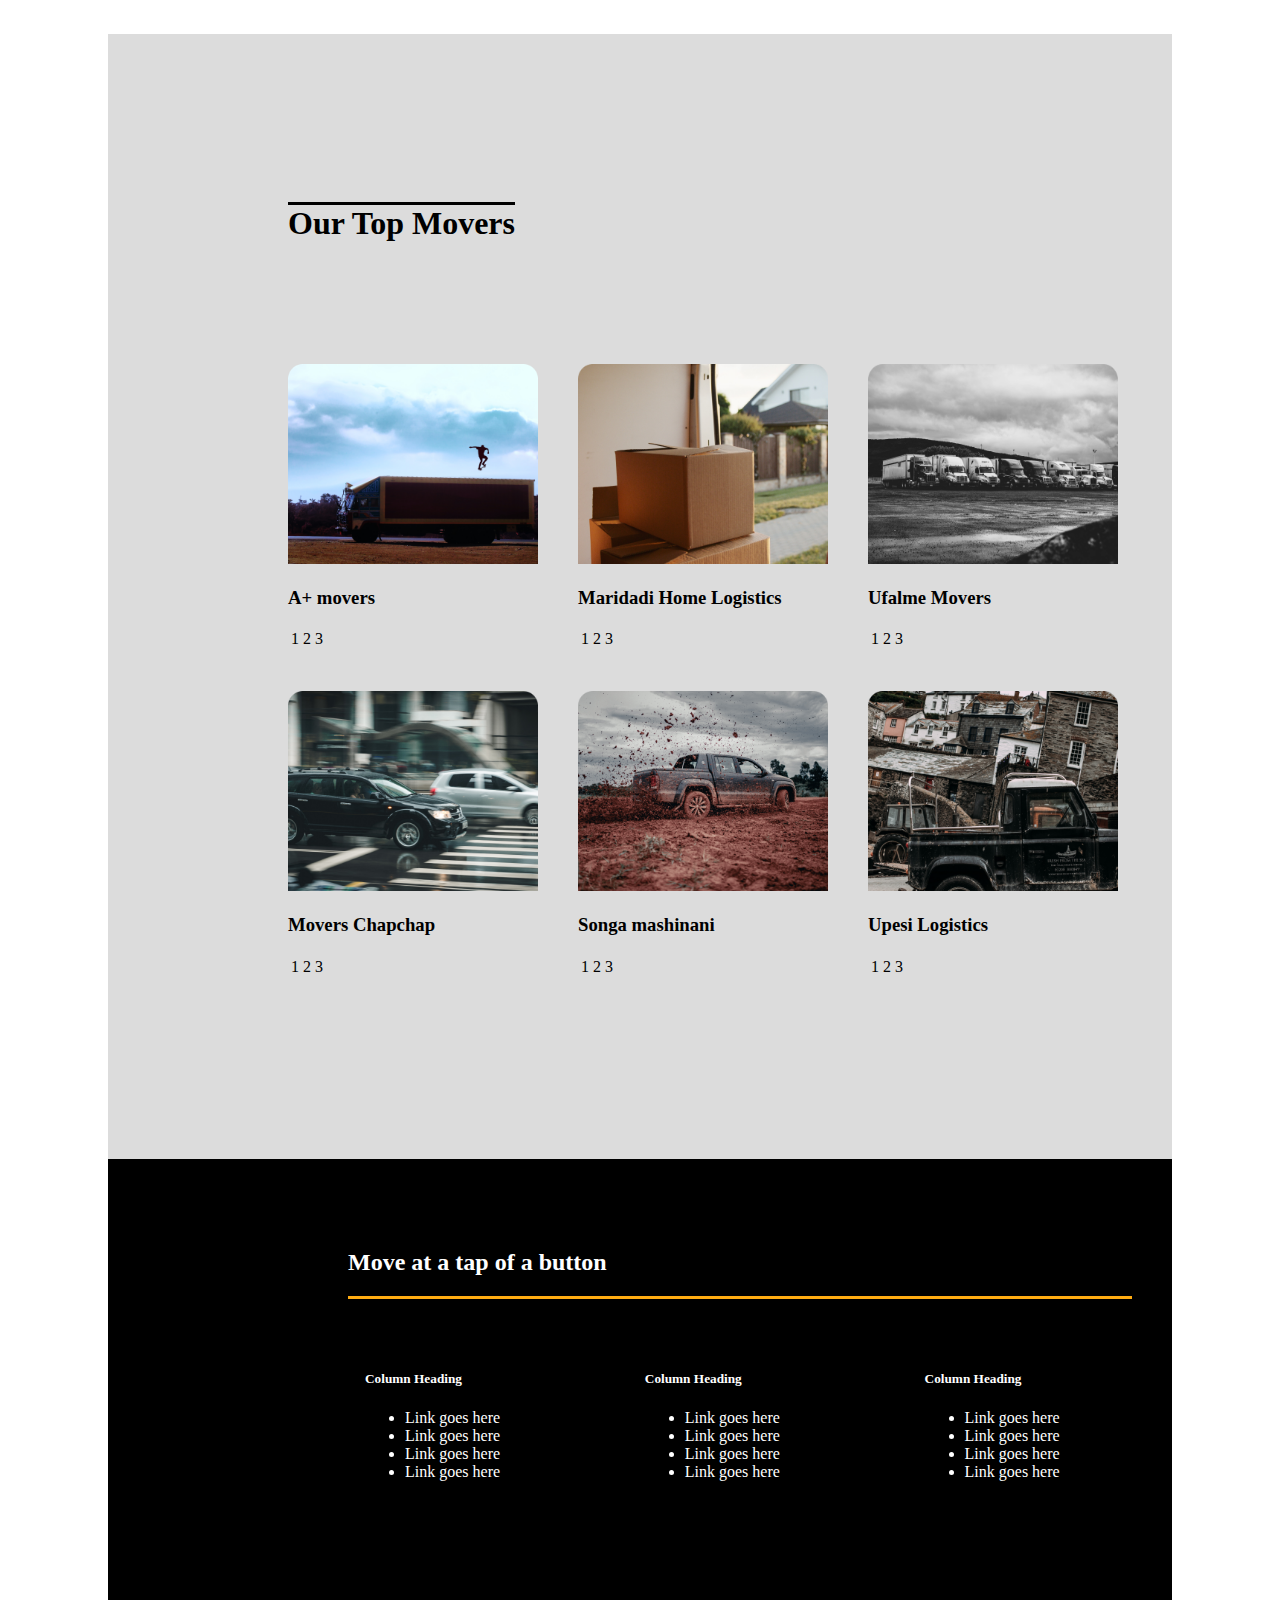
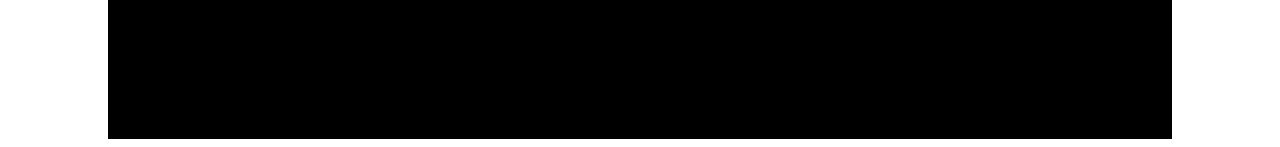
==== commit a0b9f2e8: "Create the Navbar and style it." ====
--- a/index.html
+++ b/index.html
@@ -15,7 +15,7 @@
             <ul>
                 <li class="list">Home</li>
                 <li class="list">About Us</li>
-                <li class="list" <a href="#movers">Movers</li>
+                <li class="list" <a href="./quick.html">Movers</li>
                 <li class="list"<button id="btn1">Login</button></li>
                 <li class="list"<button id="btn2">Login</button></li>
             </ul>
--- a/assets/styles.css
+++ b/assets/styles.css
@@ -74,6 +74,7 @@
     margin-top: 20px;
     margin-bottom: 50px;
     padding-top: 10px;
+    border-bottom: solid #FFAC12;
 }
 #items{
    display: flex;
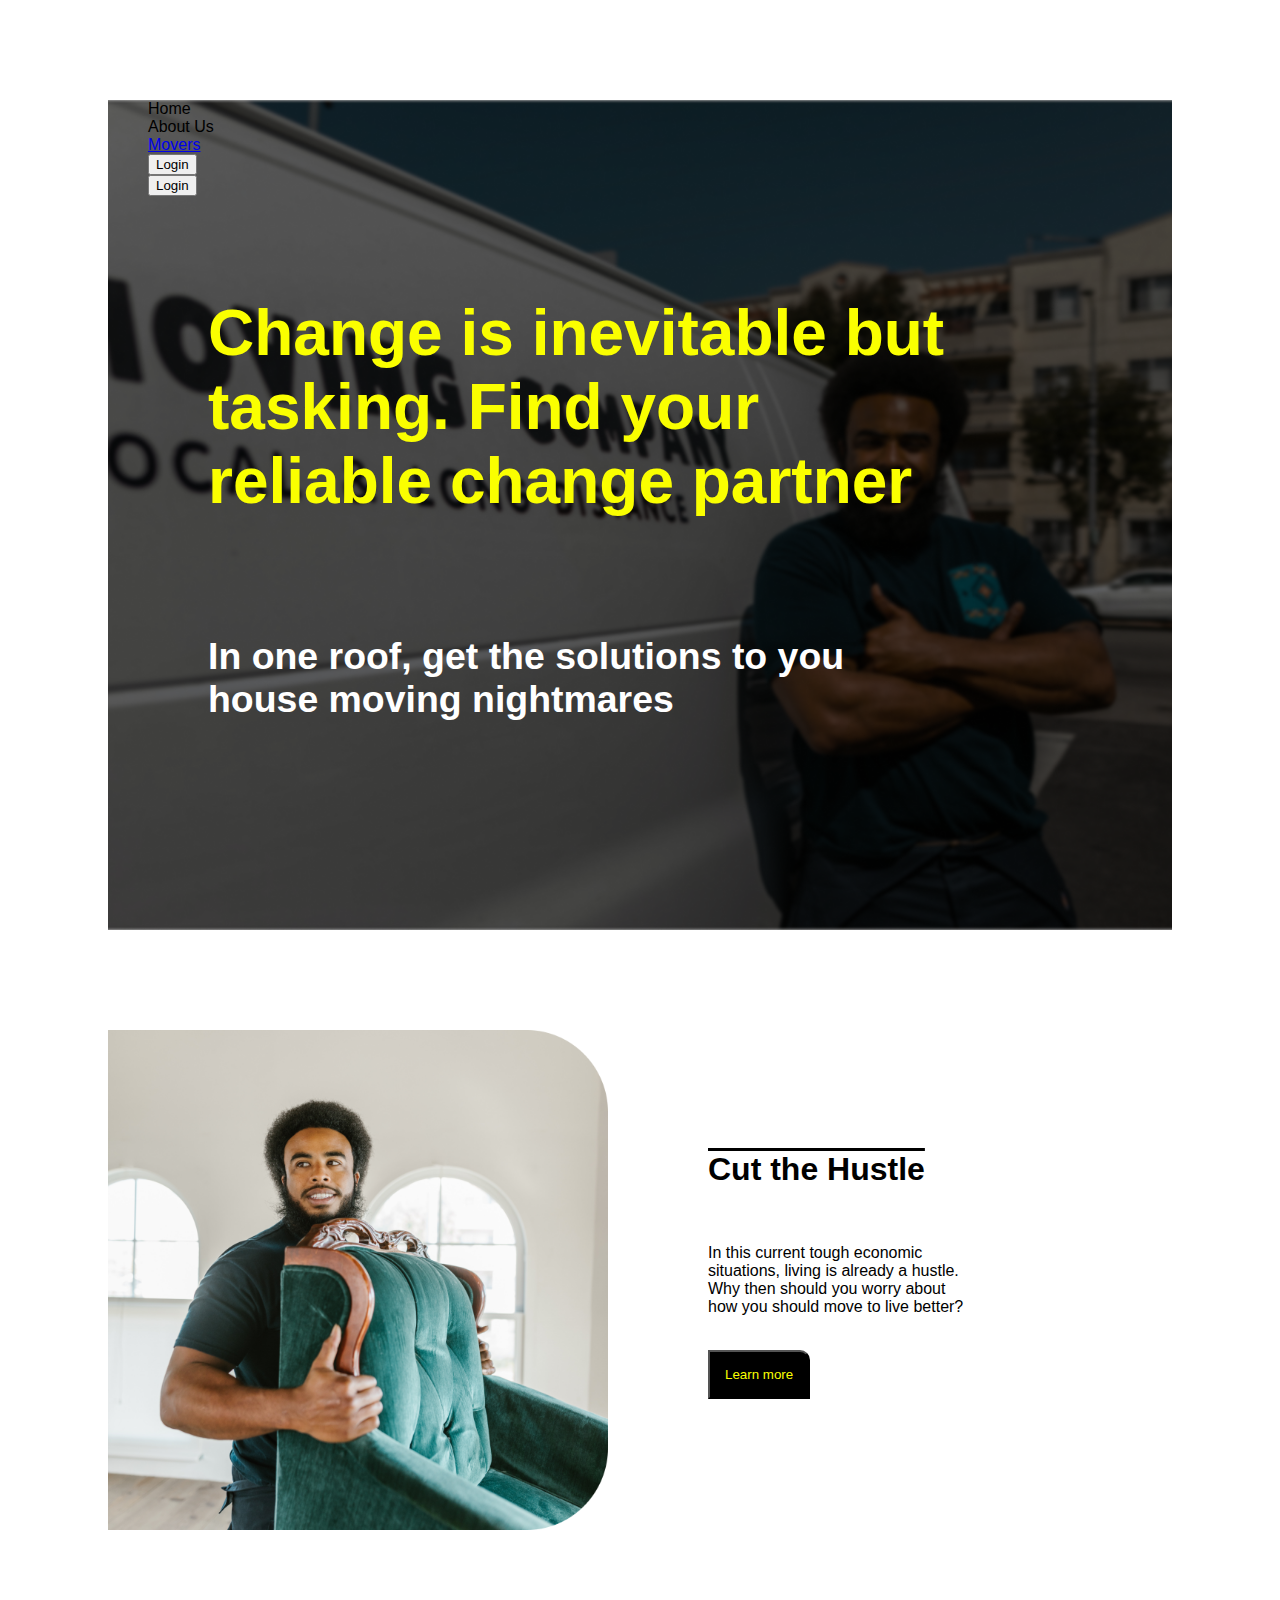
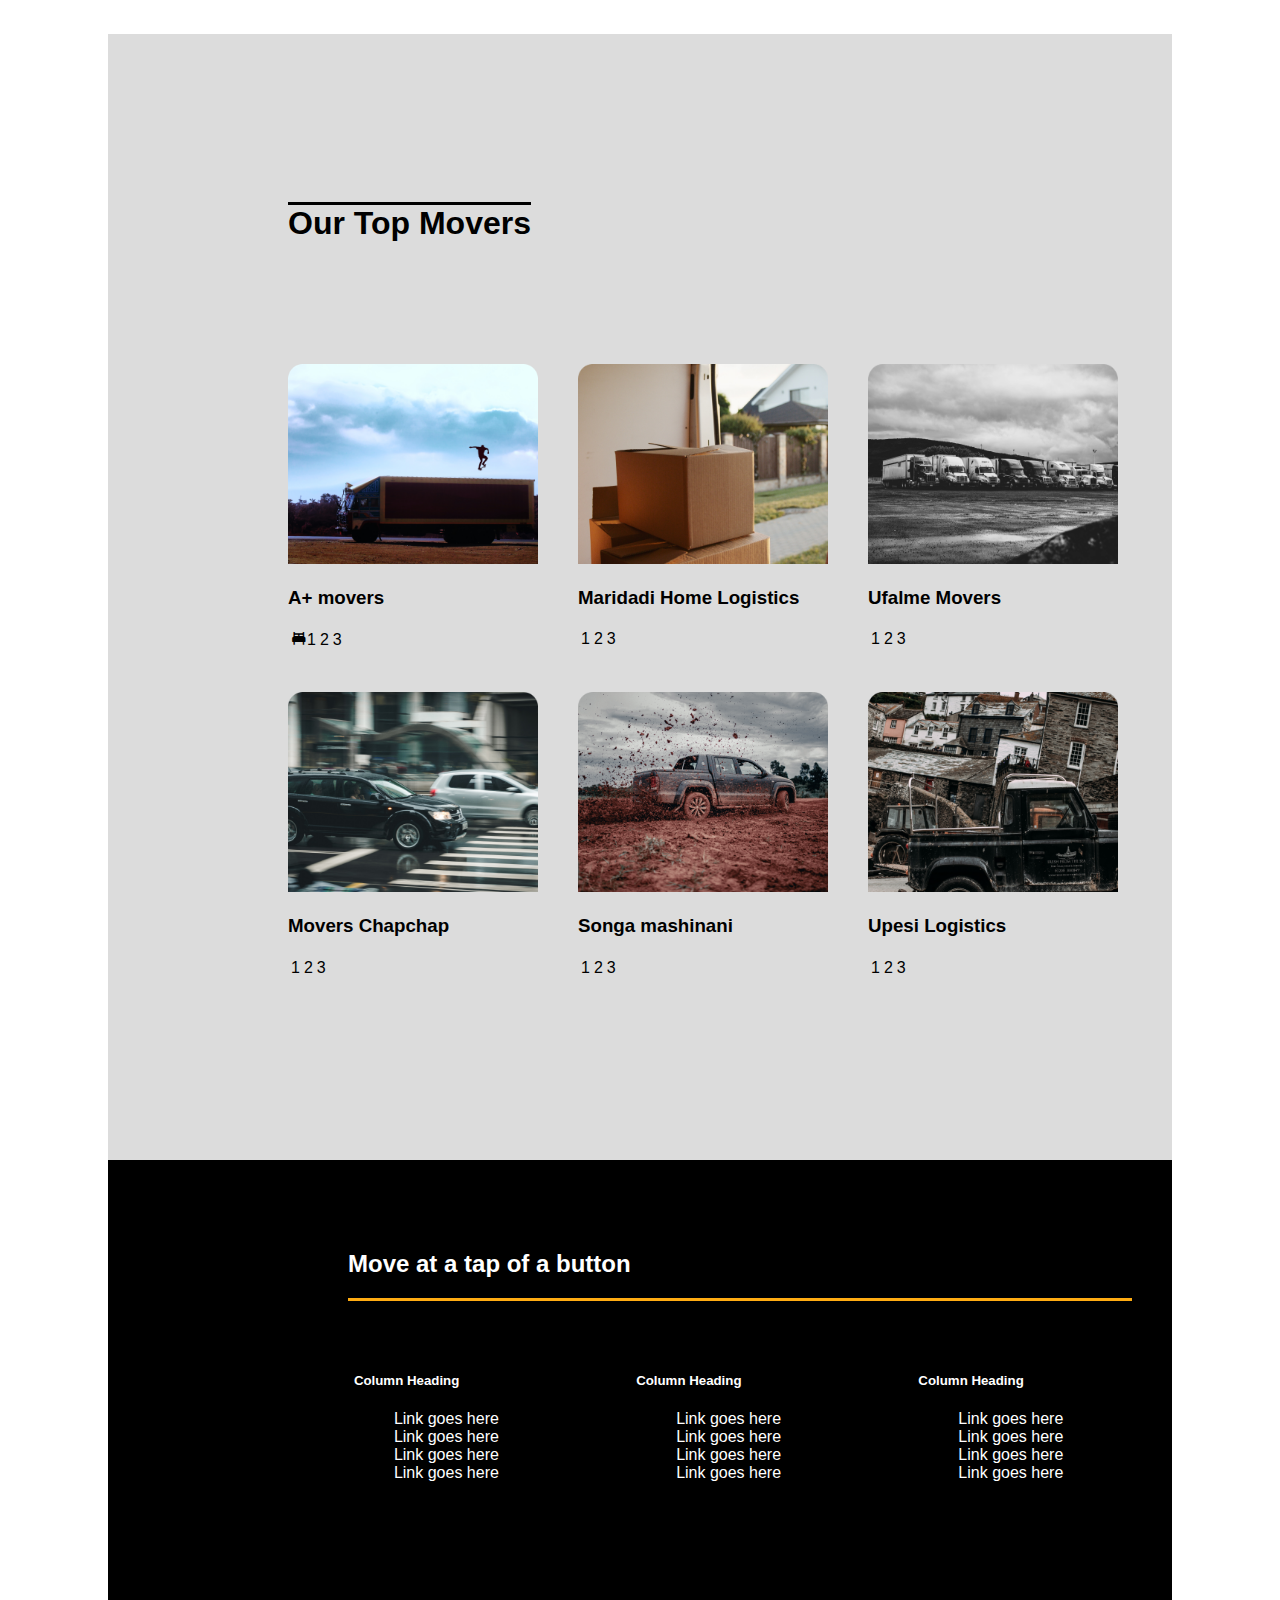
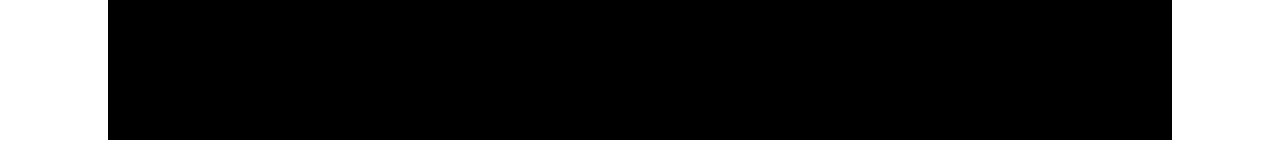
==== commit a11512e8: "Erase codes to design the page again." ====
--- a/index.html
+++ b/index.html
@@ -5,6 +5,7 @@
     <meta name="viewport" content="width=device-width, initial-scale=1.0">
     <title>Quick Movers</title>
     <link rel="stylesheet" type="text/css" href="assets/styles.css">
+    <link href='https://unpkg.com/boxicons@2.1.2/css/boxicons.min.css' rel='stylesheet'>
 </head>
 <body>
 
@@ -15,12 +16,13 @@
             <ul>
                 <li class="list">Home</li>
                 <li class="list">About Us</li>
-                <li class="list" <a href="./quick.html">Movers</li>
-                <li class="list"<button id="btn1">Login</button></li>
-                <li class="list"<button id="btn2">Login</button></li>
+                <li class="list"><a href="./quick.html">Movers</a></li>
+                <li class="list"><button class="btn1">Login</button></li>
+                <li class="list"><button class="btn1">Login</button></li>
             </ul>
         </nav>
-    <div/>
+        <div/>
+    </div>
     <div class="change">
             <span class="span1"><h1>Change is inevitable but <br />
             tasking. Find your <br />
@@ -60,7 +62,7 @@
                         <h3>A+ movers</h3>
                             <table>
                                 <tr>
-                                    <td>1</td>
+                                    <td><i class='bx bxs-bed'></i>1</td>
                                     <td>2</td>
                                     <td>3</td>
                                 </tr>
--- a/assets/styles.css
+++ b/assets/styles.css
@@ -1,3 +1,7 @@
+*{
+    list-style-type: none;
+    font-family: 'Poppins', sans-serif;
+}
 .header{
     background-image: url("./images/moving\ 1.png");
     height: 830px;
@@ -91,11 +95,6 @@
     color: #FAFF00;
     background-color: black;
 }
-.list{
-    display: inline;
-    margin-left: 30px;
-    margin-top: 20px;
-}
 #chini{
     display: flex;
     justify-content: space-around;
